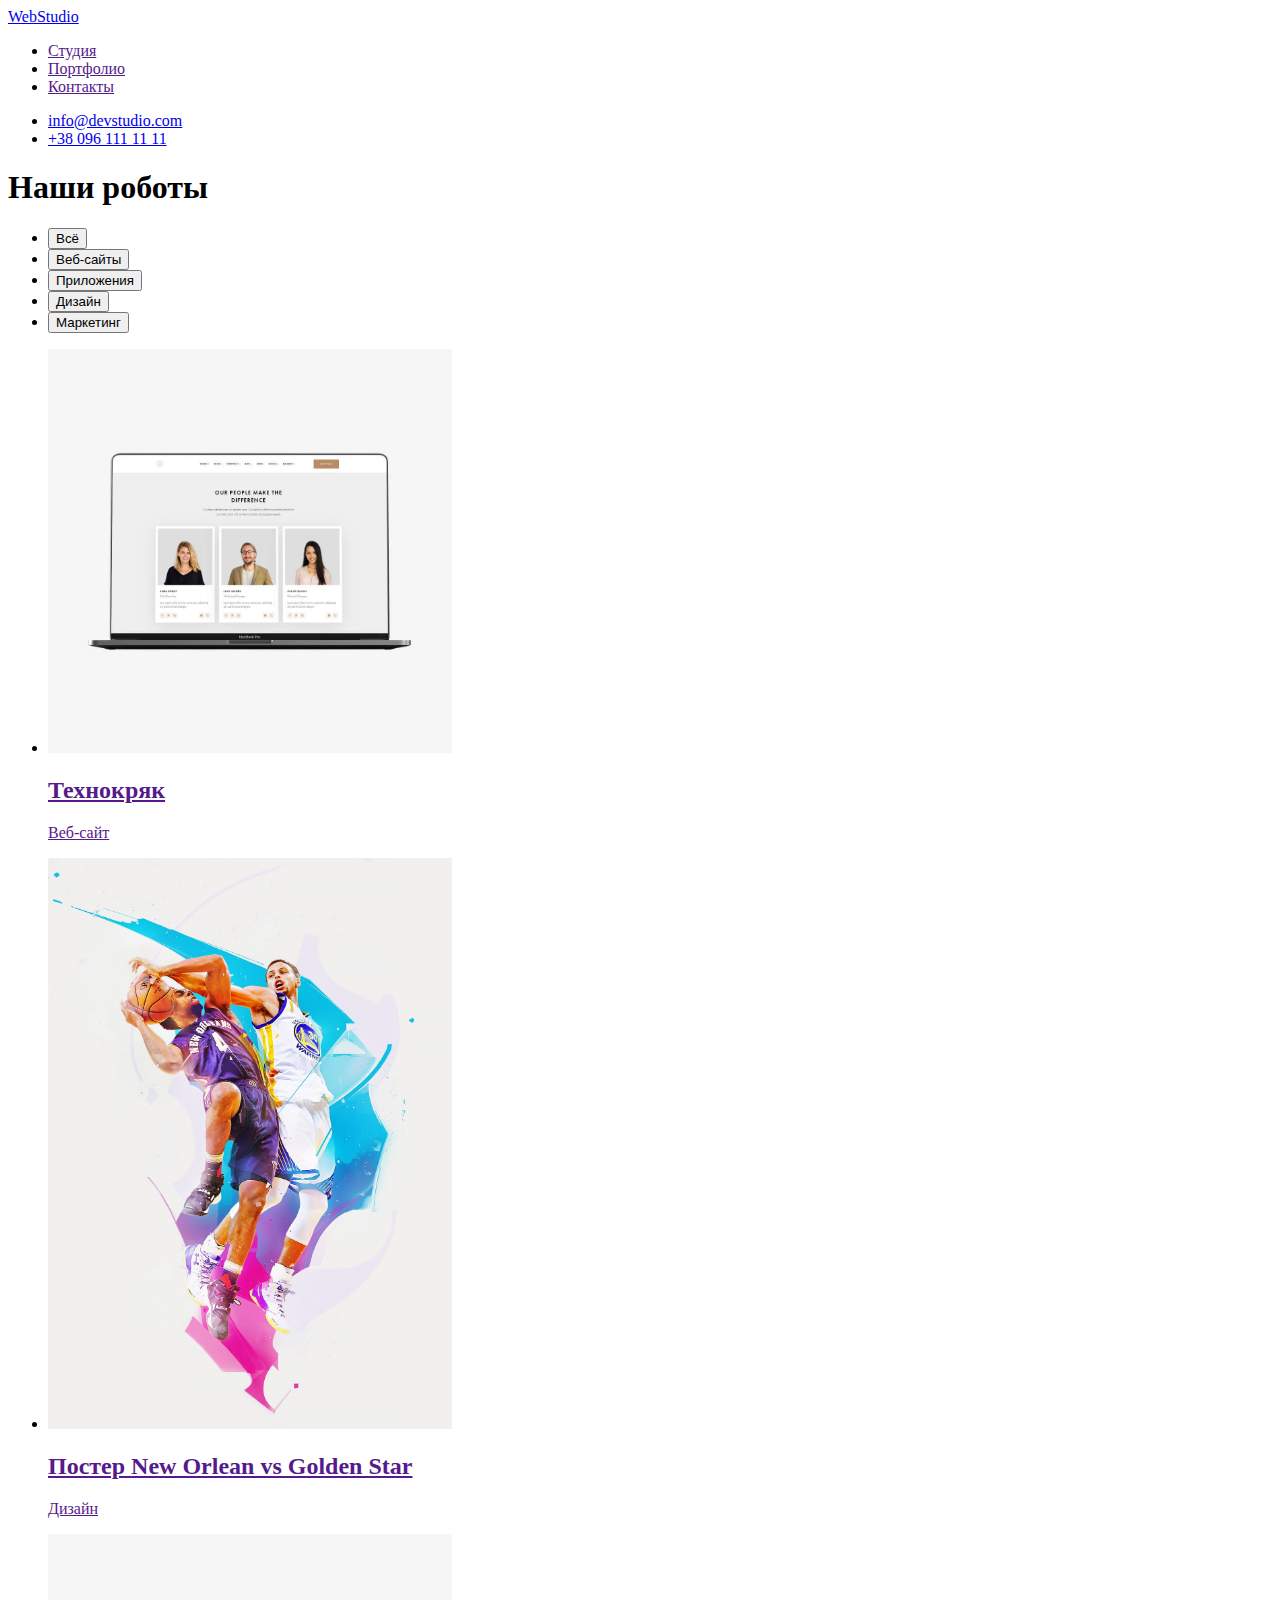
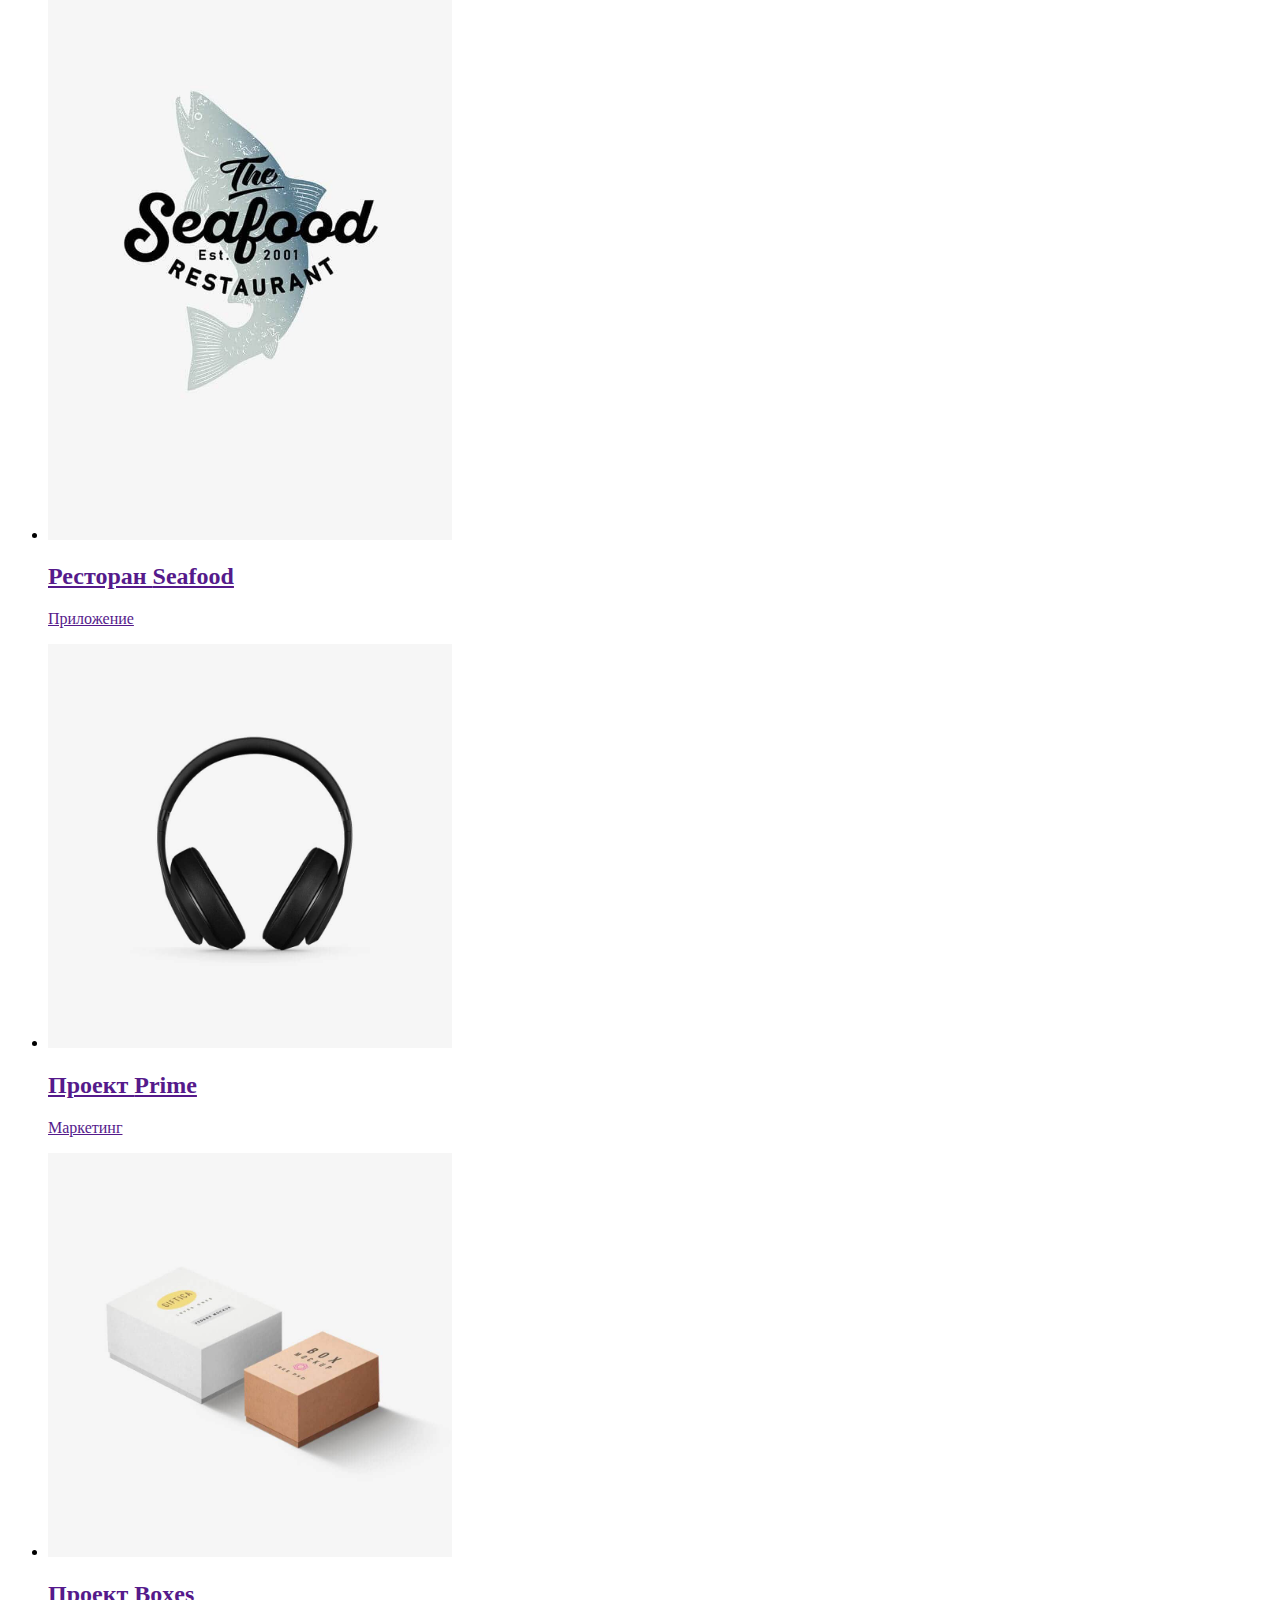
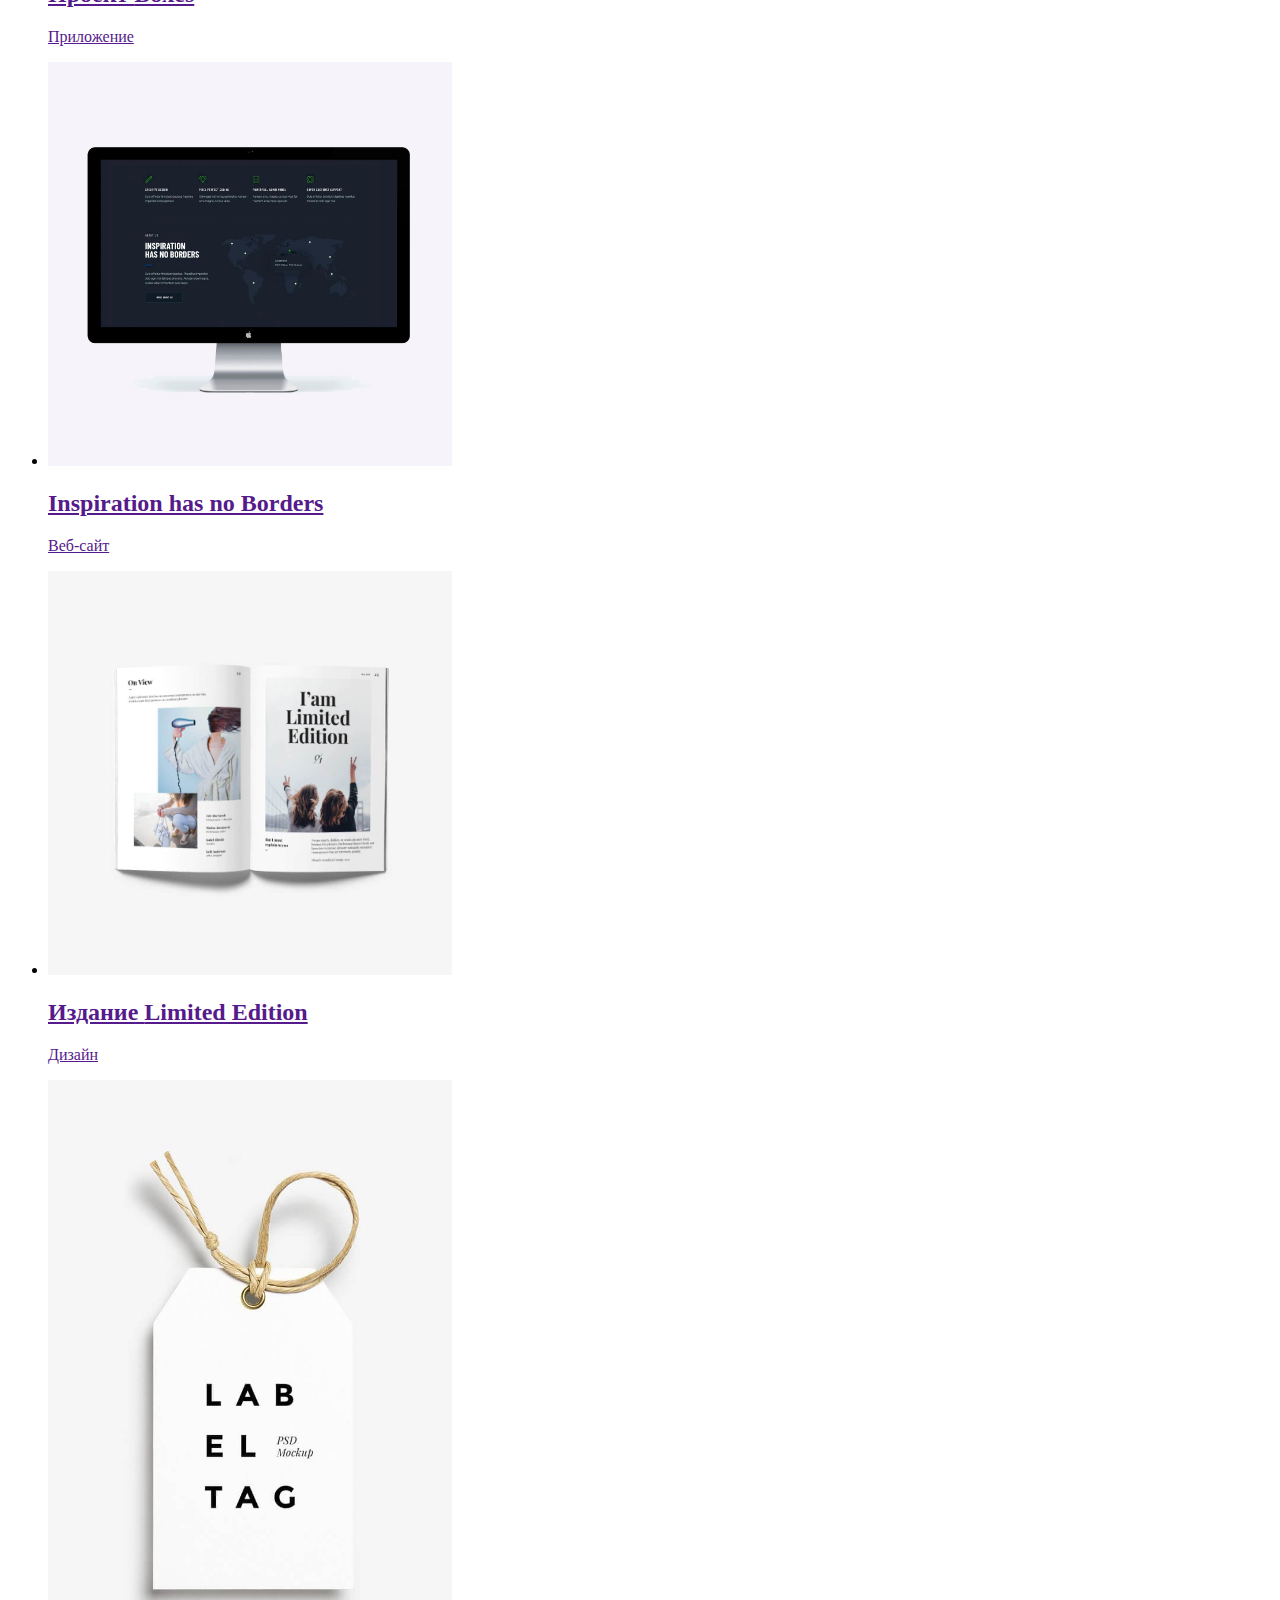
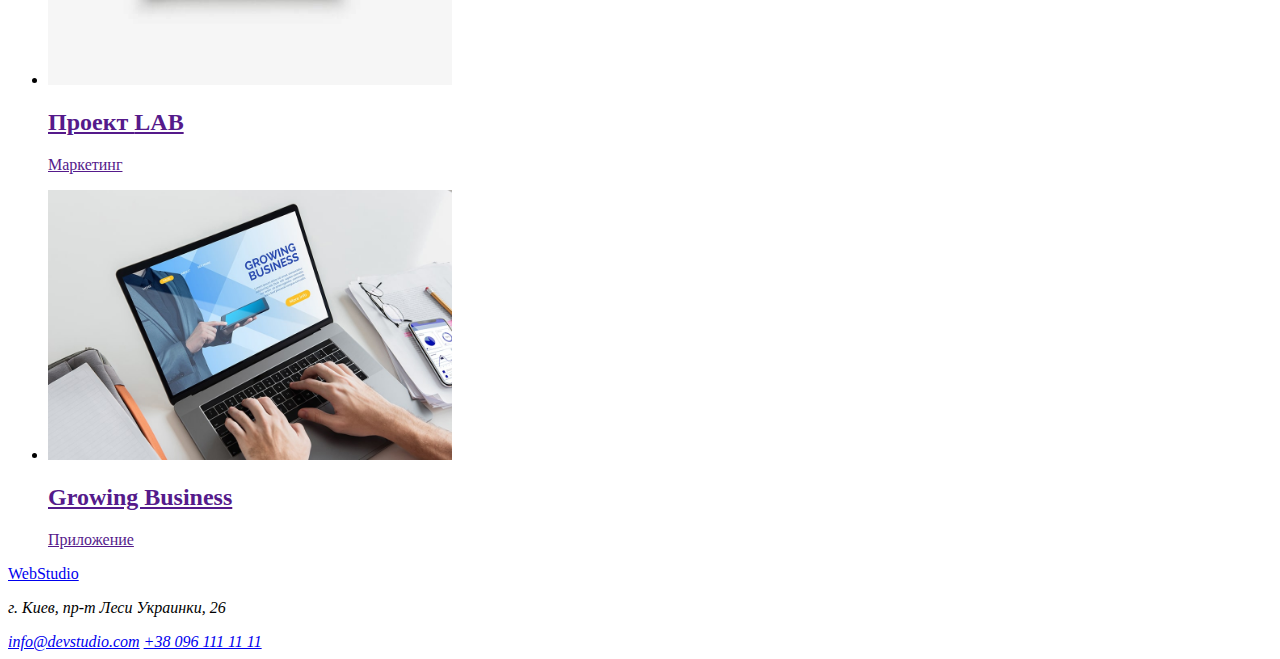
==== portfolio.html @ a5adbb24 "created portfolio.html" ====
<!DOCTYPE html>
<html lang="ru">
<head>
    <meta charset="UTF-8">
    <meta http-equiv="X-UA-Compatible" content="IE=edge">
    <meta name="viewport" content="width=device-width, initial-scale=1.0">
    <link rel="stylesheet" href="./styles.css">
    <title>Портфолио</title>
</head>
<body>
    <header>
        <nav>
            <a href="./index.html">WebStudio</a>
            <ul>
                <li><a href="">Студия</a></li>
                <li><a href="">Портфолио</a></li>
                <li><a href="">Контакты</a></li>
            </ul>
        </nav>

        <ul>
            <li><a href="mailto:info@devstudio.com">info@devstudio.com</a></li>
            <li><a href="tel:+380961111111">+38 096 111 11 11</a></li>
        </ul>

    </header>

   <main>
       <section>
           <h1>Наши роботы</h1>
           <nav><ul>
               <li><button type="button">Всё</button></li>
               <li><button type="button">Веб-сайты</button></li>
               <li><button type="button">Приложения</button></li>
               <li><button type="button">Дизайн</button></li>
               <li><button type="button">Маркетинг</button></li>
           </ul></nav>
           <ul>
               <li><a href=""><img src="./images/images-page-portfolio/img0.jpg" alt="Страница сайта Технокряк" width="404"> 
                <h2>Технокряк</h2>
                 <p>Веб-сайт</p>
                </a></li>
               <li><a href=""><img src="./images/images-page-portfolio/img1.jpg" alt="Баскетболисты играют" width="404"> 
                <h2>Постер <span lang="en">New Orlean vs Golden Star</span></h2>
                 <p>Дизайн</p>
                </a></li>
               <li><a href=""><img src="./images/images-page-portfolio/img2.jpg" alt="Лого ресторана Seafood" width="404"> 
                <h2>Ресторан <span lang="en">Seafood</span></h2>
                 <p>Приложение</p>
                </a></li>
               <li><a href=""><img src="./images/images-page-portfolio/img3.jpg" alt="Наушники" width="404"> 
                <h2>Проект <span lang="en">Prime</span></h2>
                 <p>Маркетинг</p>
                </a></li>
               <li><a href=""><img src="./images/images-page-portfolio/img4.jpg" alt="Коробки" width="404"> 
                <h2>Проект <span lang="en">Boxes</span></h2>
                 <p>Приложение</p>
                </a></li>
               <li><a href=""><img src="./images/images-page-portfolio/img5.jpg" alt=" Страница сайта Inspiration has no Borders" width="404"> 
                <h2 lang="en">Inspiration has no Borders</h2>
                 <p>Веб-сайт</p>
                </a></li>
               <li><a href=""><img src="./images/images-page-portfolio/img6.jpg" alt="Открытая книга" width="404"> 
                <h2>Издание <span lang="en">Limited Edition</span></h2>
                 <p>Дизайн</p>
                </a></li>
               <li><a href=""><img src="./images/images-page-portfolio/img7.jpg" alt="Логотип проекта" width="404"> 
                <h2>Проект <span lang="en">LAB</span></h2>
                 <p>Маркетинг</p>
                </a></li>
                <li><a href=""><img src="./images/images-page-portfolio/img8.jpg" alt="Приложение Growing Business на ноутбуке" width="404"> 
                <h2 lang="en">Growing Business</h2>
                 <p>Приложение</p>
                </a></li>
           </ul>
       </section>
   </main>

    <footer>
        <a href="./index.html">WebStudio</a>
            <address>
              <p>г. Киев, пр-т Леси Украинки, 26</p>
              <a href="mailto:info@devstudio.com">info@devstudio.com</a>
              <a href="tel:+380961111111">+38 096 111 11 11</a>
            </address>
    </footer>

</body>
</html>
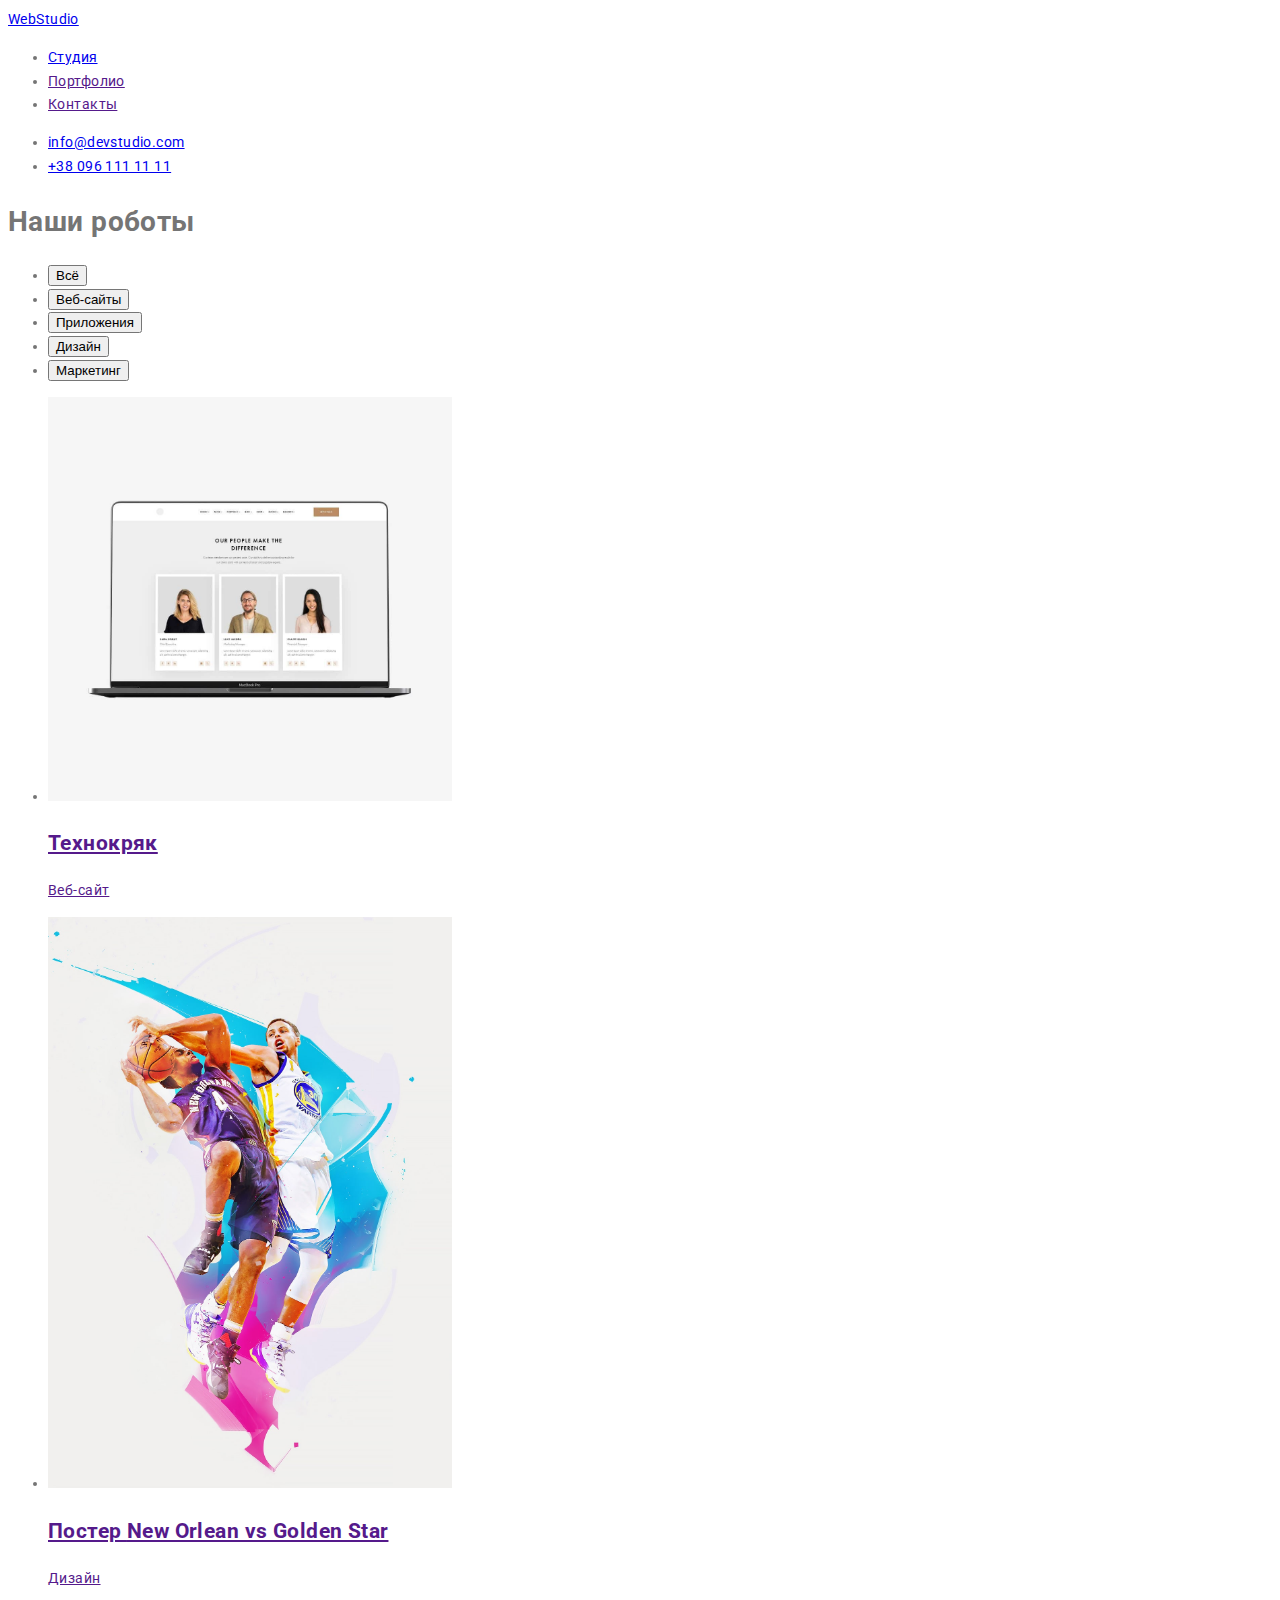
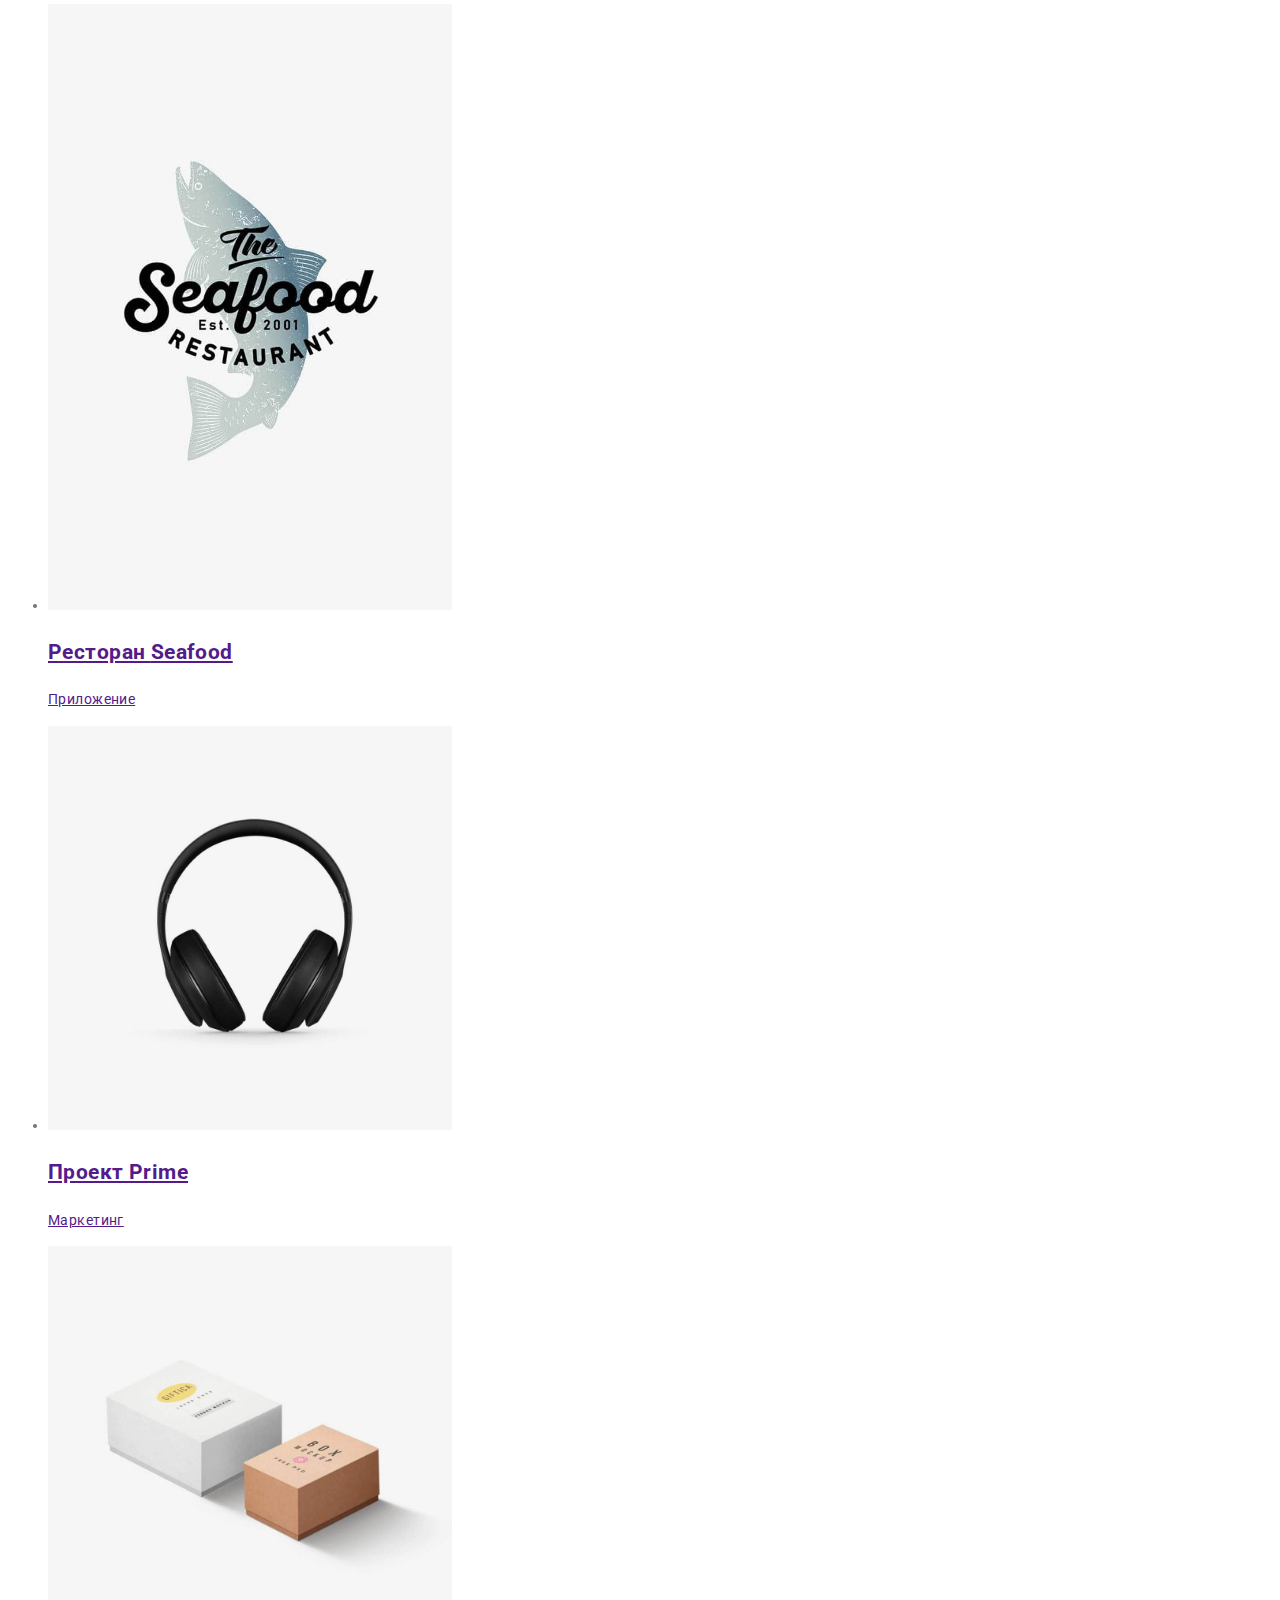
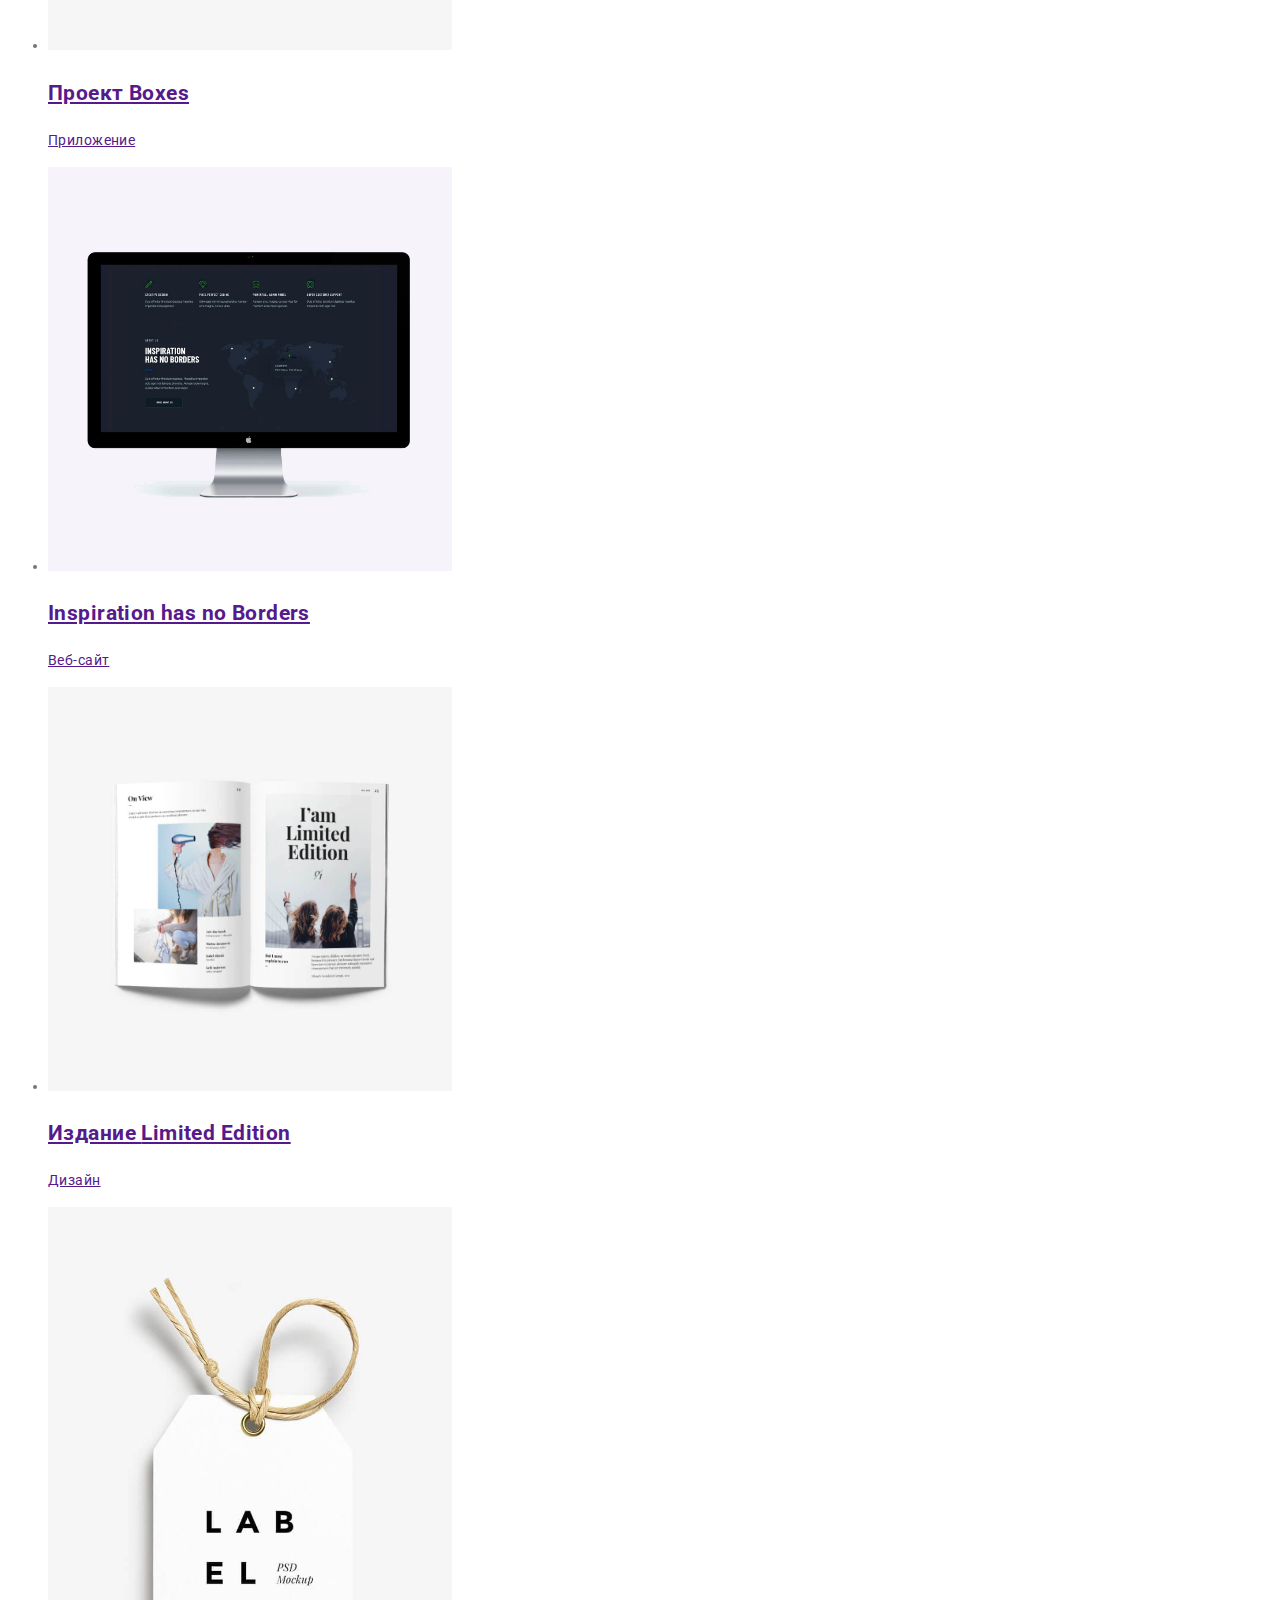
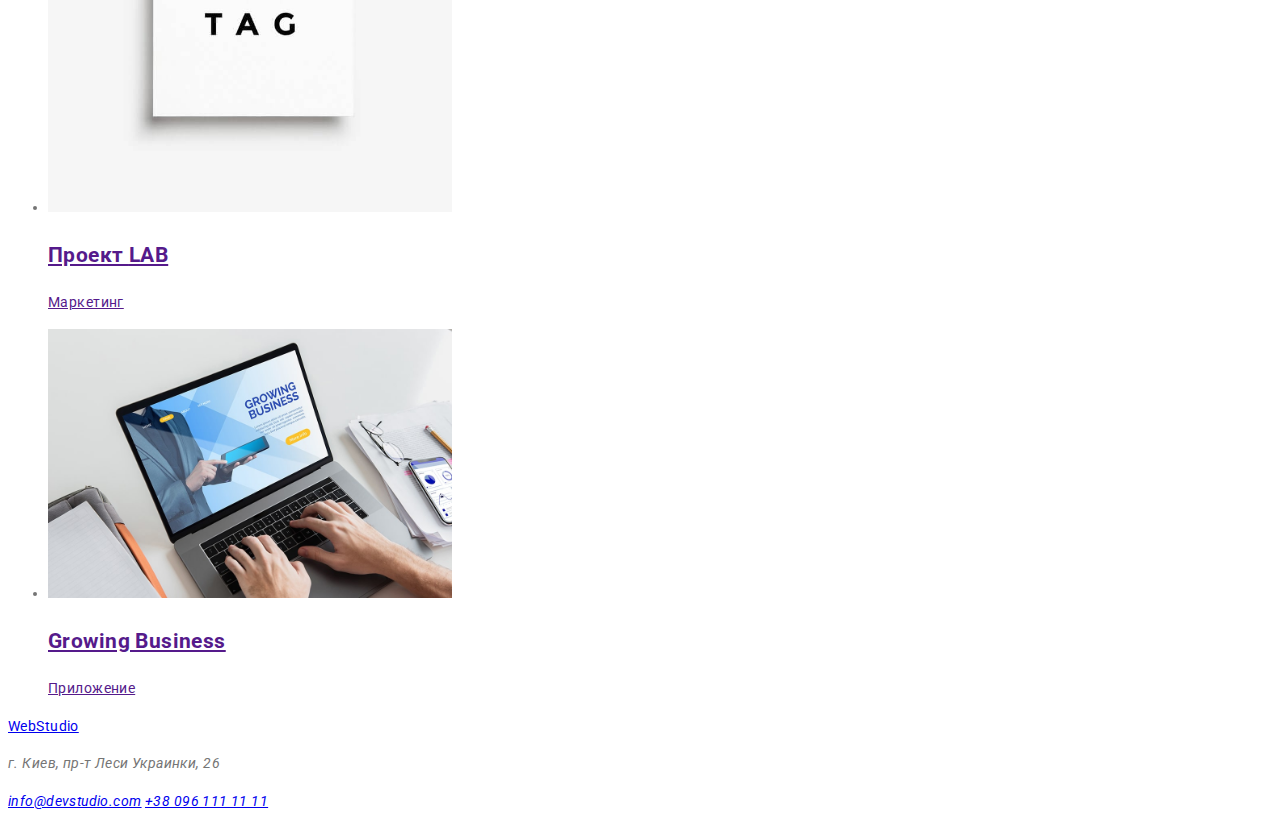
==== commit 6c098771: "Стилізував index.html" ====
--- a/portfolio.html
+++ b/portfolio.html
@@ -4,15 +4,16 @@
     <meta charset="UTF-8">
     <meta http-equiv="X-UA-Compatible" content="IE=edge">
     <meta name="viewport" content="width=device-width, initial-scale=1.0">
-    <link rel="stylesheet" href="./styles.css">
     <title>Портфолио</title>
+    <link rel="stylesheet" href="./css/styles.css">
+    <link href="https://fonts.googleapis.com/css2?family=Raleway:wght@700&family=Roboto:wght@400;500;700;900&display=swap" rel="stylesheet">
 </head>
 <body>
     <header>
         <nav>
             <a href="./index.html">WebStudio</a>
             <ul>
-                <li><a href="">Студия</a></li>
+                <li><a href="./index.html">Студия</a></li>
                 <li><a href="">Портфолио</a></li>
                 <li><a href="">Контакты</a></li>
             </ul>
--- a/css/styles.css
+++ b/css/styles.css
@@ -0,0 +1,200 @@
+/* COLORS */
+
+:root {
+  --primary-main-color: #212121;
+  --secondary-main-color: #ffffff;
+  --accent-color: #2196f3;
+  --text-color: #757575;
+  --extra-text-color: rgba(255, 255, 255, 0.6);
+  --secondary-background-color: #f5f4fa;
+  --extra-background-color: #2f303a;
+}
+
+/* BODY */
+
+body {
+  font-family: "Roboto", sans-serif;
+  font-style: normal;
+  font-weight: 400;
+  font-size: 14px;
+  line-height: 1.7;
+  letter-spacing: 0.03em;
+
+  color: var(--text-color);
+  background-color: var(--secondary-main-color);
+}
+
+.link {
+  text-decoration: none;
+}
+.list {
+  list-style-type: none;
+}
+.buttons {
+  font-family: inherit;
+  cursor: pointer;
+}
+
+/* HEADER */
+
+.header {
+  font-weight: 500;
+  line-height: 1.14;
+  letter-spacing: 0.02em;
+}
+
+/* LOGO */
+
+.logo {
+  font-family: "Raleway";
+  font-style: normal;
+  font-weight: 700;
+  font-size: 26px;
+  line-height: 1.19;
+  letter-spacing: 0.03em;
+
+  color: #2196f3;
+}
+
+.header .logo-part {
+  color: #000000;
+}
+
+/* НАВИГАЦИЯ */
+
+.nav-list .link {
+  color: var(--primary-main-color);
+}
+
+.contacts {
+  color: var(--text-color);
+}
+
+.nav-list .link:hover,
+.nav-list .link:focus,
+.contacts:hover,
+.contacts:focus {
+  color: var(--accent-color);
+}
+
+.header .current-page {
+    color: #6bafe7;
+}
+/* ГЕРОЙ */
+
+.hero {
+  background-color: var(--extra-background-color);
+}
+
+.hero-header {
+  font-weight: 900;
+  font-size: 44px;
+  line-height: 1.36;
+  text-align: center;
+  letter-spacing: 0.06em;
+  text-transform: uppercase;
+
+  color: var(--secondary-main-color);
+}
+
+.hero-button {
+  font-weight: 700;
+  font-size: 16px;
+  line-height: 1.88;
+  align-items: center;
+  text-align: center;
+  letter-spacing: 0.06em;
+
+  background-color: var(--accent-color);
+  color: var(--secondary-main-color);
+}
+
+.hero-button:hover,
+.hero-button:focus {
+  background-color: var(--secondary-main-color);
+  color: var(--accent-color);
+}
+
+/* ПРЕИМУЩЕСТВА */
+
+.hidden-title {
+  width: 1px;
+  height: 1px;
+  overflow: hidden;
+  opacity: 0;
+  margin: -1px;
+}
+
+.advantages-header {
+  font-weight: 700;
+  font-size: 14px;
+  line-height: 1.14;
+  text-transform: uppercase;
+
+  color: var(--primary-main-color);
+}
+
+/* ЧЕМ МЫ ЗАНИМАЕМСЯ */
+
+.specialisation-header {
+font-weight: 700;
+font-size: 36px;
+line-height: 1.16;
+text-align: center;
+
+color: var(--primary-main-color)
+}
+
+/* НАША КОМАНДА */
+
+.team {background-color: var(--secondary-background-color);}
+
+.team-header {
+  font-weight: 700;
+  font-size: 14px;
+  line-height: 1.14;
+  text-transform: uppercase;
+
+  color: var(--primary-main-color);
+}
+
+.team-member {
+font-weight: 500;
+font-size: 16px;
+line-height: 1.19;
+text-align: center;
+
+color: var(--primary-main-color)
+}
+
+.member-position {
+font-size: 16px;
+line-height: 1.19;
+text-align: center;
+}
+
+/* FOOTER */
+.footer {background-color: var(--extra-background-color);}
+
+.footer .logo-part {
+color: var(--secondary-main-color)
+}
+
+.footer .place {
+    font-style: normal;
+    color: var(--secondary-main-color)   
+}
+
+.footer .place:hover, 
+.footer .place:focus {
+    color: var(--accent-color)
+}
+
+.footer .contacts {
+    color: var(--extra-text-color)
+}
+
+.contacts:hover,
+.contacts:focus {
+  color: var(--accent-color);
+}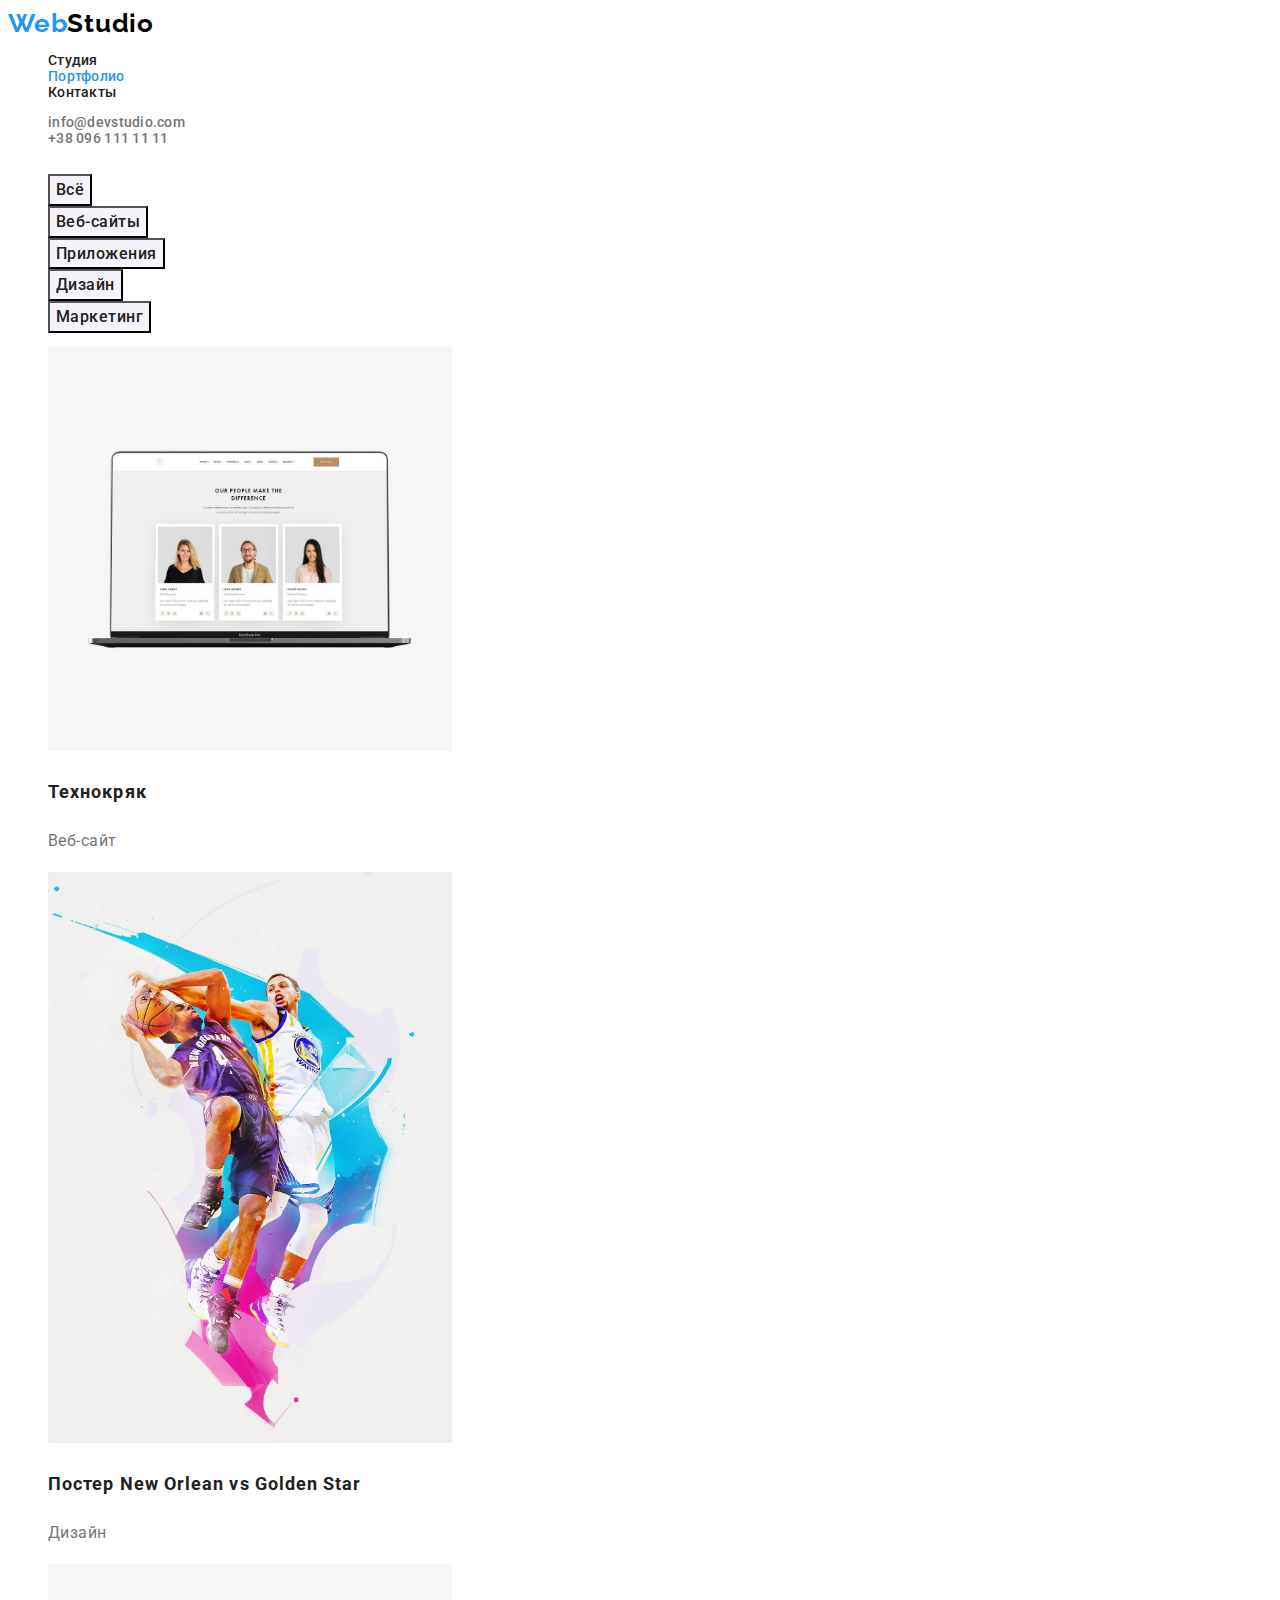
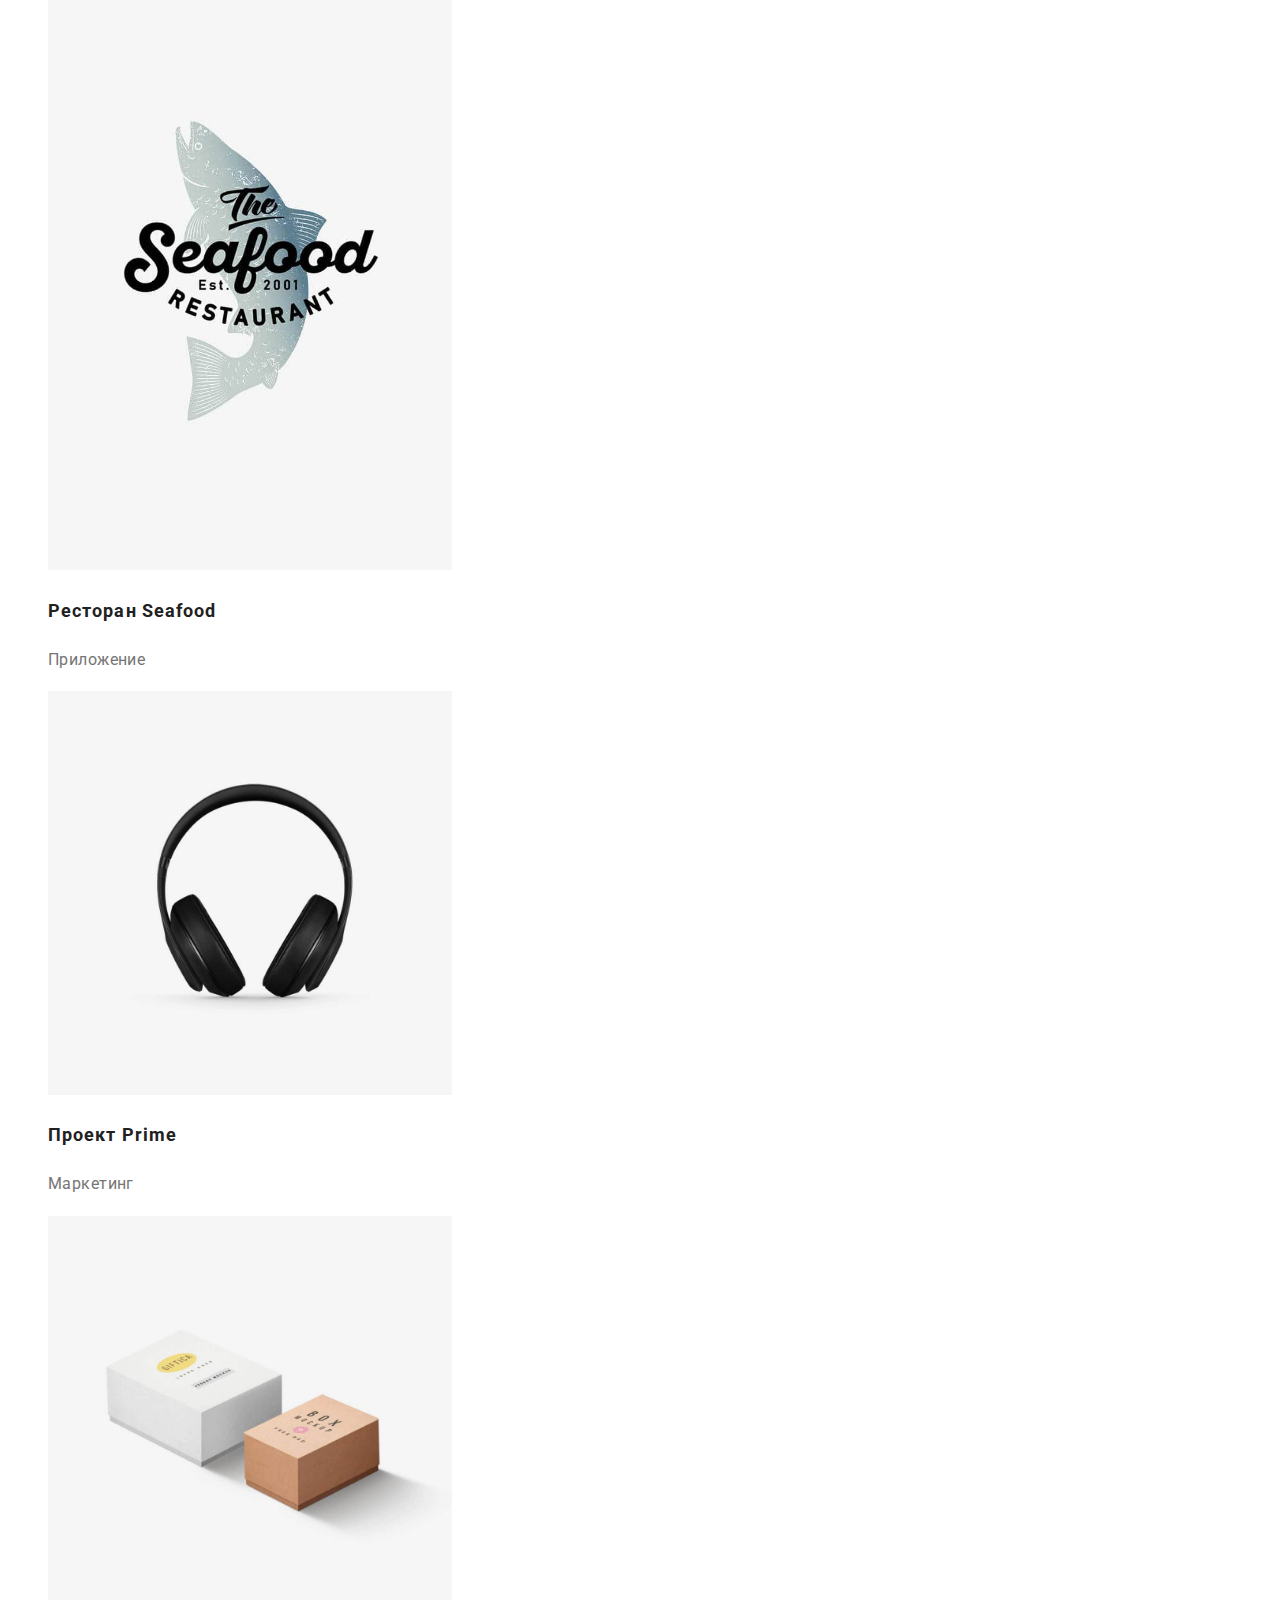
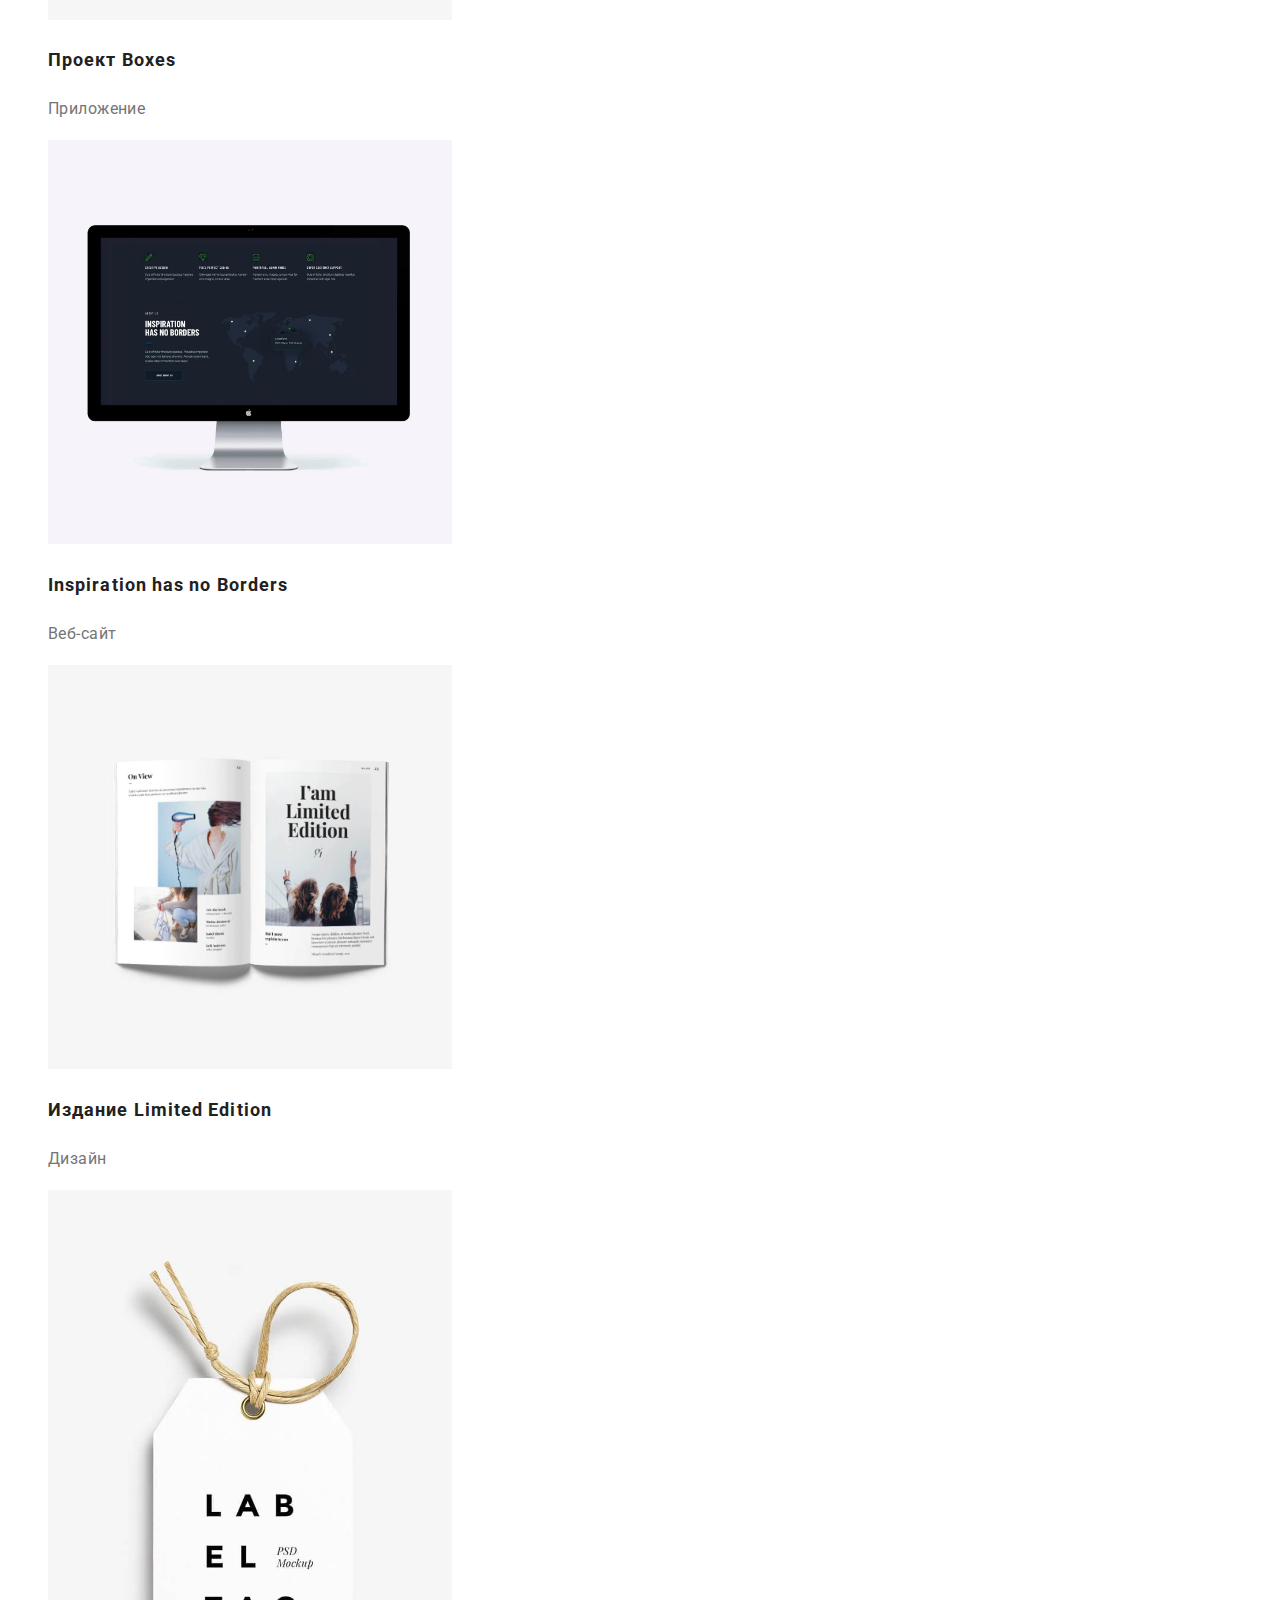
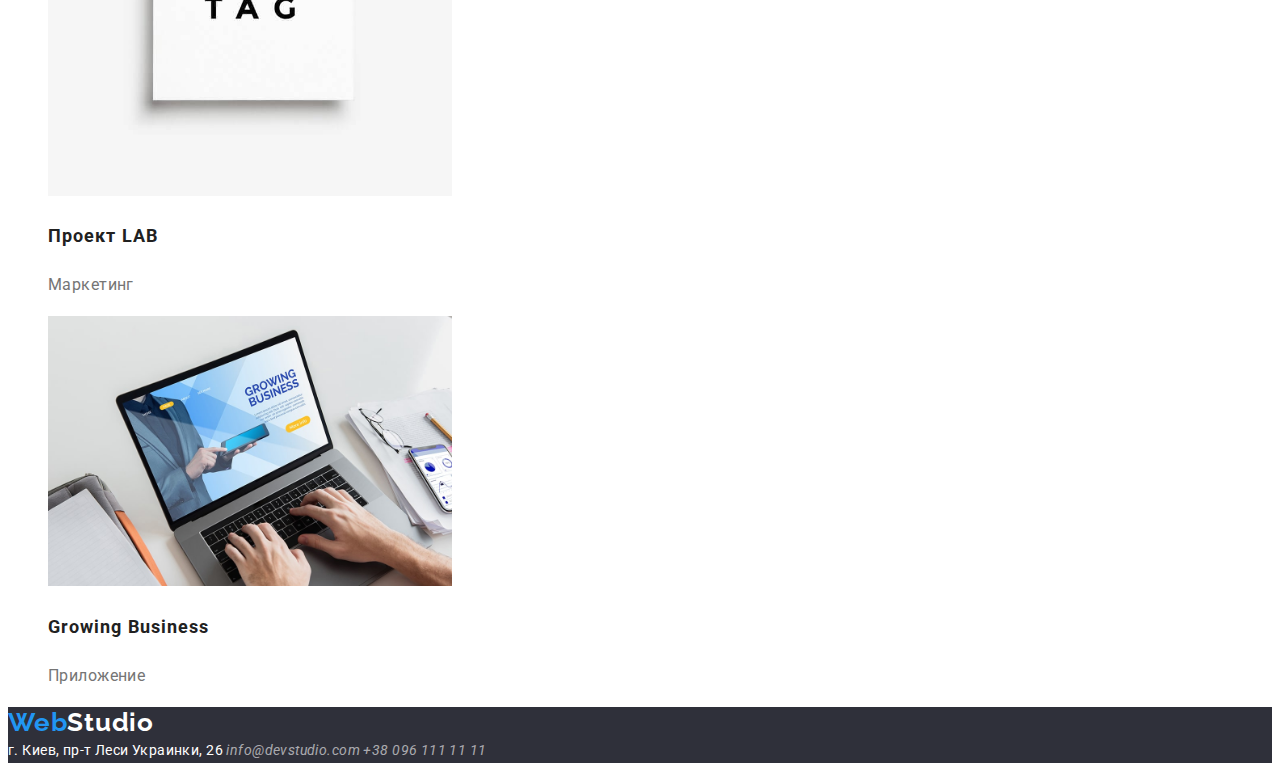
==== commit 9e8b315d: "add portfolio styles" ====
--- a/portfolio.html
+++ b/portfolio.html
@@ -9,82 +9,82 @@
     <link href="https://fonts.googleapis.com/css2?family=Raleway:wght@700&family=Roboto:wght@400;500;700;900&display=swap" rel="stylesheet">
 </head>
 <body>
-    <header>
+
+        <header class="header">
         <nav>
-            <a href="./index.html">WebStudio</a>
-            <ul>
-                <li><a href="./index.html">Студия</a></li>
-                <li><a href="">Портфолио</a></li>
-                <li><a href="">Контакты</a></li>
+            <a href="./index.html" class="logo link">Web<span class="logo-part">Studio</span></a>
+            <ul class="list nav-list">
+                <li><a href="./index.html" class="link">Студия</a></li>
+                <li><a href="./portfolio.html" class="link current-page">Портфолио</a></li>
+                <li><a href="" class="link">Контакты</a></li>
             </ul>
         </nav>
-
-        <ul>
-            <li><a href="mailto:info@devstudio.com">info@devstudio.com</a></li>
-            <li><a href="tel:+380961111111">+38 096 111 11 11</a></li>
+        <ul class="list">
+            <li><a href="mailto:info@devstudio.com" class="contacts link">info@devstudio.com</a></li>
+            <li><a href="tel:+380961111111" class="contacts link">+38 096 111 11 11</a></li>
         </ul>
 
     </header>
 
    <main>
        <section>
-           <h1>Наши роботы</h1>
-           <nav><ul>
-               <li><button type="button">Всё</button></li>
-               <li><button type="button">Веб-сайты</button></li>
-               <li><button type="button">Приложения</button></li>
-               <li><button type="button">Дизайн</button></li>
-               <li><button type="button">Маркетинг</button></li>
+           <h1 class="hidden-title">Наши роботы</h1>
+           <nav><ul class="list">
+               <li><button type="button" class="filter-buttons buttons">Всё</button></li>
+               <li><button type="button" class="filter-buttons buttons">Веб-сайты</button></li>
+               <li><button type="button" class="filter-buttons buttons">Приложения</button></li>
+               <li><button type="button" class="filter-buttons buttons">Дизайн</button></li>
+               <li><button type="button" class="filter-buttons buttons">Маркетинг</button></li>
            </ul></nav>
-           <ul>
-               <li><a href=""><img src="./images/images-page-portfolio/img0.jpg" alt="Страница сайта Технокряк" width="404"> 
-                <h2>Технокряк</h2>
-                 <p>Веб-сайт</p>
+           <ul class="list">
+               <li><a href="" class="link"><img src="./images/images-page-portfolio/img0.jpg" alt="Страница сайта Технокряк" width="404"> 
+                <h2 class="card-name">Технокряк</h2>
+                 <p class="card-type">Веб-сайт</p>
                 </a></li>
-               <li><a href=""><img src="./images/images-page-portfolio/img1.jpg" alt="Баскетболисты играют" width="404"> 
-                <h2>Постер <span lang="en">New Orlean vs Golden Star</span></h2>
-                 <p>Дизайн</p>
+               <li><a href="" class="link"><img src="./images/images-page-portfolio/img1.jpg" alt="Баскетболисты играют" width="404"> 
+                <h2 class="card-name">Постер <span lang="en">New Orlean vs Golden Star</span></h2>
+                 <p class="card-type">Дизайн</p>
                 </a></li>
-               <li><a href=""><img src="./images/images-page-portfolio/img2.jpg" alt="Лого ресторана Seafood" width="404"> 
-                <h2>Ресторан <span lang="en">Seafood</span></h2>
-                 <p>Приложение</p>
+               <li><a href="" class="link"><img src="./images/images-page-portfolio/img2.jpg" alt="Лого ресторана Seafood" width="404"> 
+                <h2 class="card-name">Ресторан <span lang="en">Seafood</span></h2>
+                 <p class="card-type">Приложение</p>
                 </a></li>
-               <li><a href=""><img src="./images/images-page-portfolio/img3.jpg" alt="Наушники" width="404"> 
-                <h2>Проект <span lang="en">Prime</span></h2>
-                 <p>Маркетинг</p>
+               <li><a href="" class="link"><img src="./images/images-page-portfolio/img3.jpg" alt="Наушники" width="404"> 
+                <h2 class="card-name">Проект <span lang="en">Prime</span></h2>
+                 <p class="card-type">Маркетинг</p>
                 </a></li>
-               <li><a href=""><img src="./images/images-page-portfolio/img4.jpg" alt="Коробки" width="404"> 
-                <h2>Проект <span lang="en">Boxes</span></h2>
-                 <p>Приложение</p>
+               <li><a href="" class="link"><img src="./images/images-page-portfolio/img4.jpg" alt="Коробки" width="404"> 
+                <h2 class="card-name">Проект <span lang="en">Boxes</span></h2>
+                 <p class="card-type">Приложение</p>
                 </a></li>
-               <li><a href=""><img src="./images/images-page-portfolio/img5.jpg" alt=" Страница сайта Inspiration has no Borders" width="404"> 
-                <h2 lang="en">Inspiration has no Borders</h2>
-                 <p>Веб-сайт</p>
+               <li><a href="" class="link"><img src="./images/images-page-portfolio/img5.jpg" alt=" Страница сайта Inspiration has no Borders" width="404"> 
+                <h2 lang="en" class="card-name">Inspiration has no Borders</h2>
+                 <p class="card-type">Веб-сайт</p>
                 </a></li>
-               <li><a href=""><img src="./images/images-page-portfolio/img6.jpg" alt="Открытая книга" width="404"> 
-                <h2>Издание <span lang="en">Limited Edition</span></h2>
-                 <p>Дизайн</p>
+               <li><a href="" class="link"><img src="./images/images-page-portfolio/img6.jpg" alt="Открытая книга" width="404"> 
+                <h2 class="card-name">Издание <span lang="en">Limited Edition</span></h2>
+                 <p class="card-type">Дизайн</p>
                 </a></li>
-               <li><a href=""><img src="./images/images-page-portfolio/img7.jpg" alt="Логотип проекта" width="404"> 
-                <h2>Проект <span lang="en">LAB</span></h2>
-                 <p>Маркетинг</p>
+               <li><a href="" class="link"><img src="./images/images-page-portfolio/img7.jpg" alt="Логотип проекта" width="404"> 
+                <h2 class="card-name">Проект <span lang="en">LAB</span></h2>
+                 <p class="card-type">Маркетинг</p>
                 </a></li>
-                <li><a href=""><img src="./images/images-page-portfolio/img8.jpg" alt="Приложение Growing Business на ноутбуке" width="404"> 
-                <h2 lang="en">Growing Business</h2>
-                 <p>Приложение</p>
+                <li><a href="" class="link"><img src="./images/images-page-portfolio/img8.jpg" alt="Приложение Growing Business на ноутбуке" width="404"> 
+                <h2 lang="en" class="card-name">Growing Business</h2>
+                 <p class="card-type">Приложение</p>
                 </a></li>
            </ul>
        </section>
    </main>
 
-    <footer>
-        <a href="./index.html">WebStudio</a>
+     <footer class="footer">
+        <a href="./index.html" class="logo link">Web<span class="logo-part">Studio</span></a>
             <address>
-              <p>г. Киев, пр-т Леси Украинки, 26</p>
-              <a href="mailto:info@devstudio.com">info@devstudio.com</a>
-              <a href="tel:+380961111111">+38 096 111 11 11</a>
+              <a href="https://www.google.com/maps/place/%D0%B1%D1%83%D0%BB.+%D0%9B%D0%B5%D1%81%D0%B8+%D0%A3%D0%BA%D1%80%D0%B0%D0%B8%D0%BD%D0%BA%D0%B8,+26,+%D0%9A%D0%B8%D0%B5%D0%B2,+02000/@50.4265807,30.5383858,17z/data=!3m1!4b1!4m5!3m4!1s0x40d4cf0e033ecbe9:0x57a4dffefec77da0!8m2!3d50.4265807!4d30.5383858?shorturl=1" class="link place">г. Киев, пр-т Леси Украинки, 26</a>
+              <a href="mailto:info@devstudio.com" class="contacts link">info@devstudio.com</a>
+              <a href="tel:+380961111111" class="contacts link">+38 096 111 11 11</a>
             </address>
-    </footer>
+    </footer>   
 
 </body>
 </html>--- a/css/styles.css
+++ b/css/styles.css
@@ -43,7 +43,7 @@
   letter-spacing: 0.02em;
 }
 
-/* LOGO */
+/* ЛОГОТИП */
 
 .logo {
   font-family: "Raleway";
@@ -78,7 +78,7 @@
 }
 
 .header .current-page {
-    color: #6bafe7;
+    color: var(--accent-color);
 }
 /* ГЕРОЙ */
 
@@ -197,4 +197,42 @@
 .contacts:hover,
 .contacts:focus {
   color: var(--accent-color);
+}
+
+/* ПОРТФОЛИО */
+
+/* КНОПКИ ФИЛЬТРА */
+
+.filter-buttons {
+
+font-weight: 500;
+font-size: 16px;
+line-height: 1.62;
+text-align: center;
+letter-spacing: 0.03em;
+
+color: var(--primary-main-color);
+background-color: var(--secondary-background-color);
+}
+
+.filter-buttons:hover, .filter-buttons:focus {
+    color: var(--secondary-main-color);
+    background-color: var(--accent-color);
+}
+
+/* КАРТОЧКИ */
+
+.card-name {
+font-weight: 700;
+font-size: 18px;
+line-height: 2;
+letter-spacing: 0.06em;
+
+color: var(--primary-main-color);
+}
+
+.card-type {
+font-size: 16px;
+line-height: 1.88;
+color: var(--text-color)
 }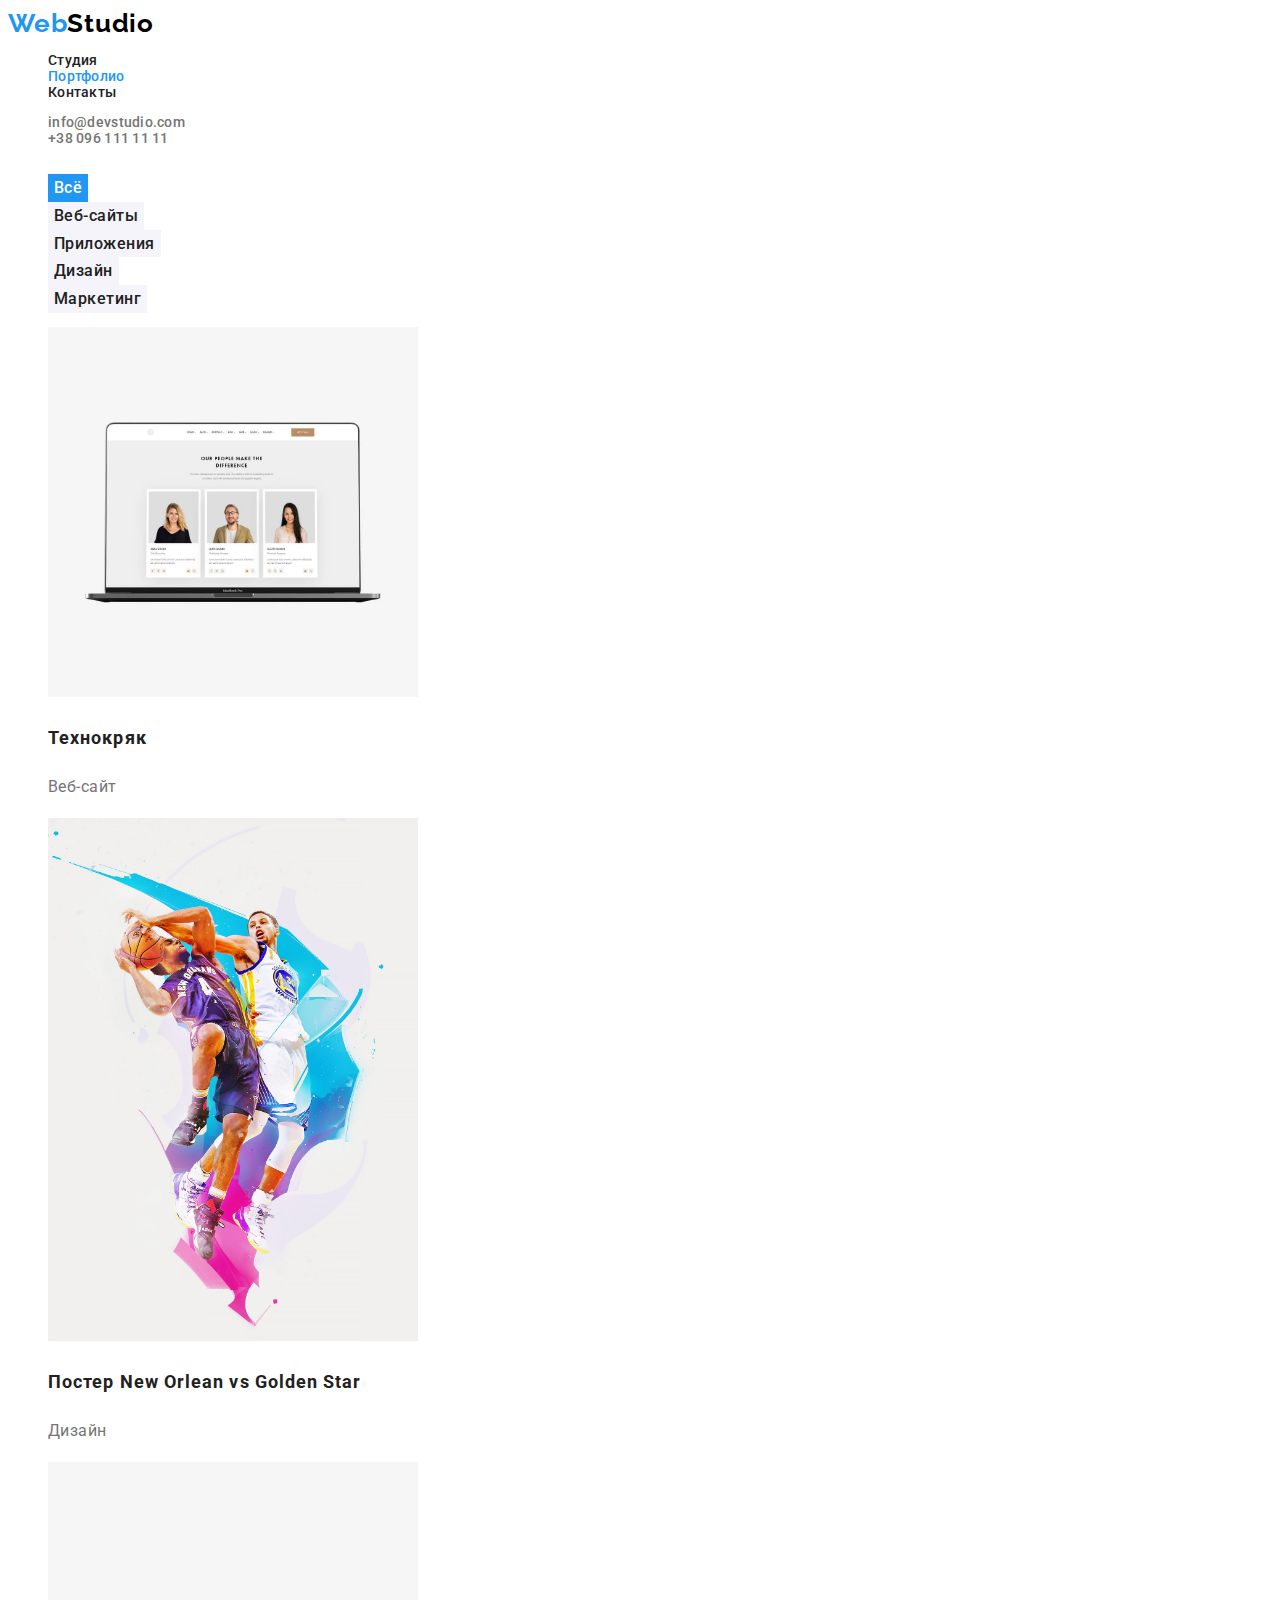
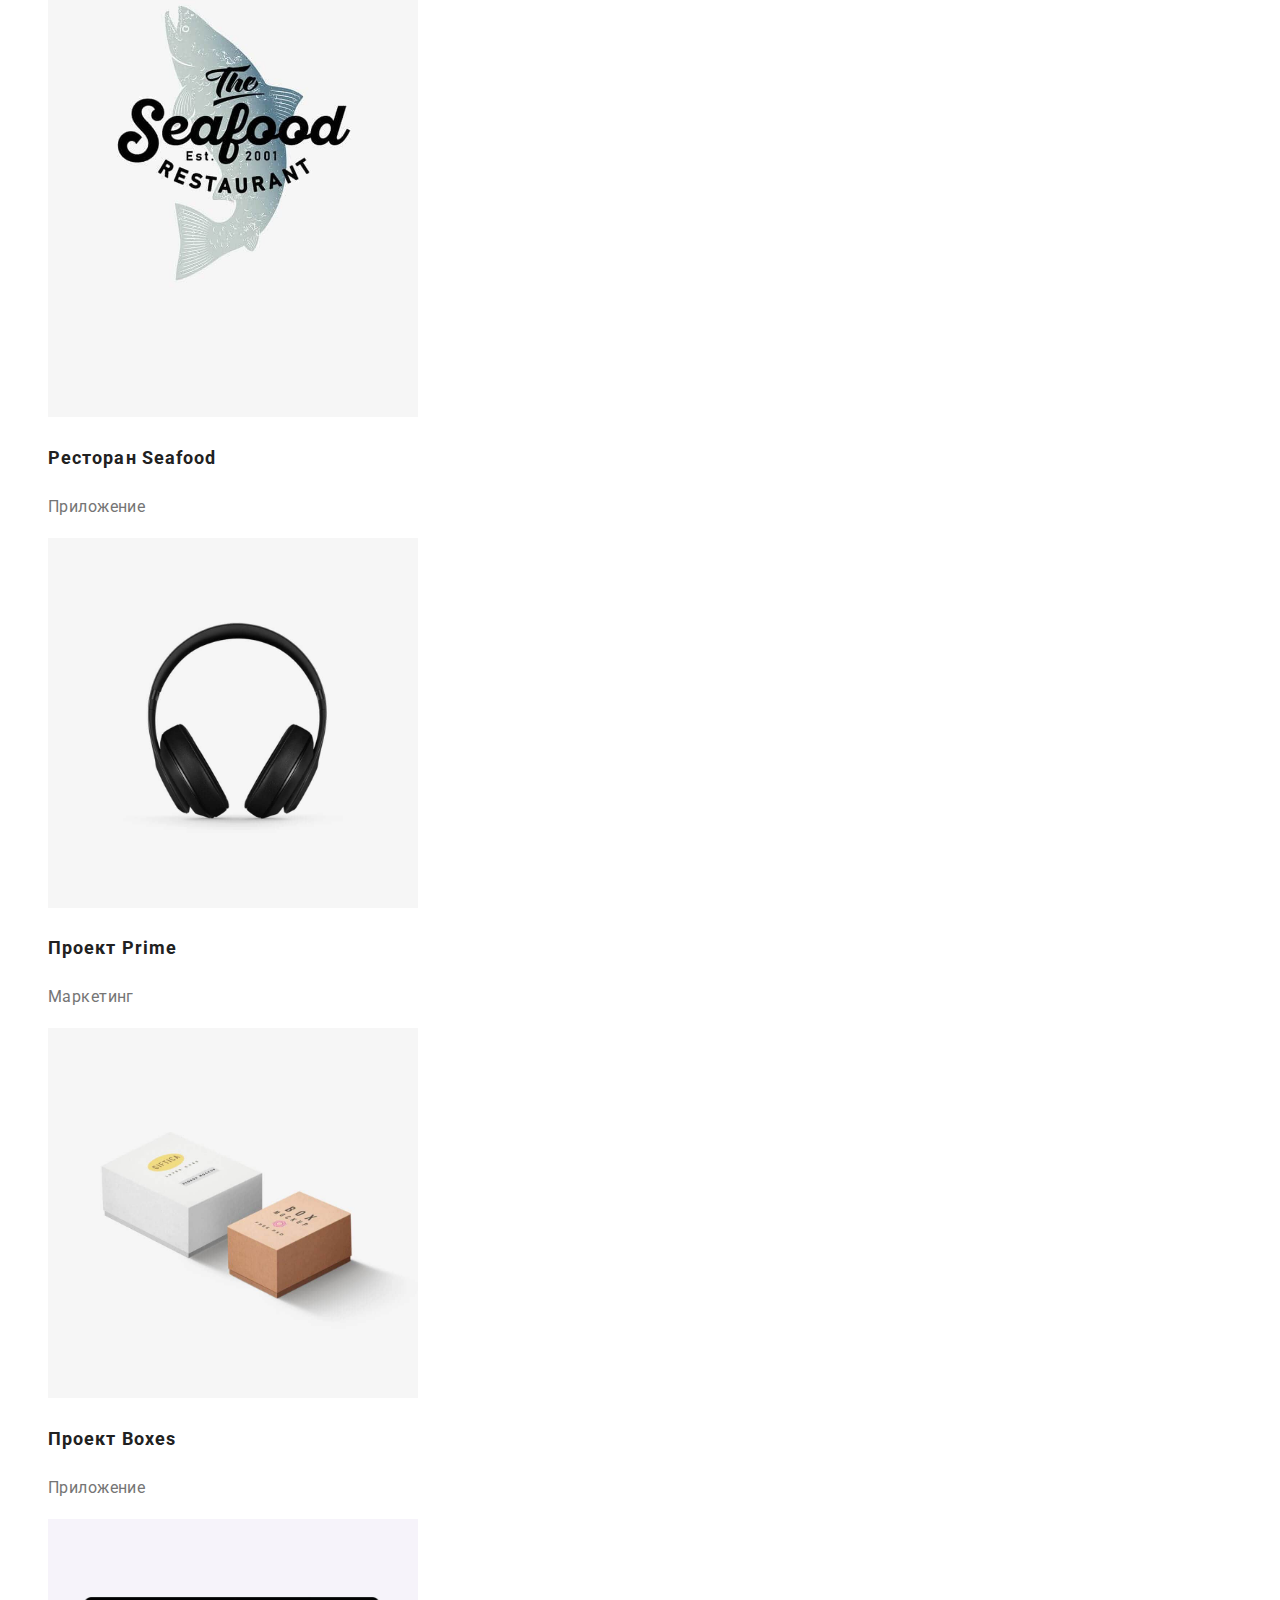
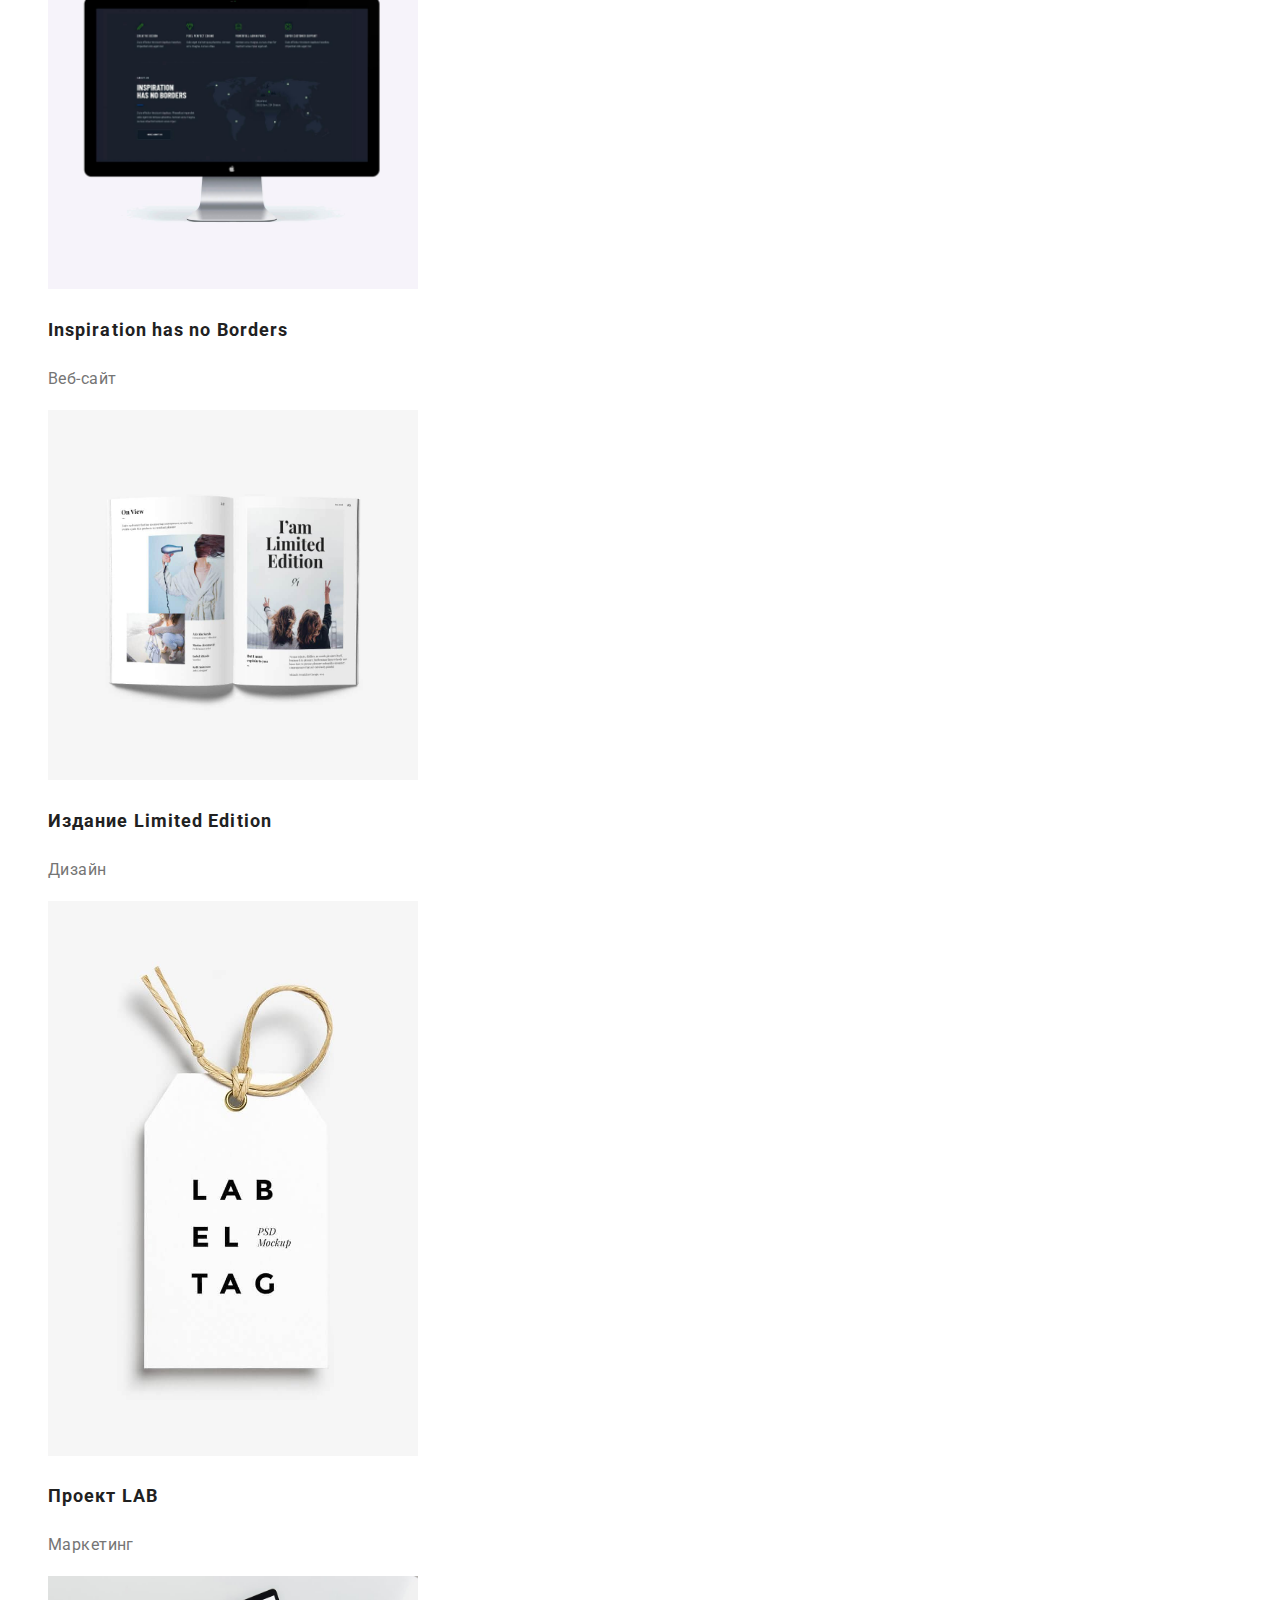
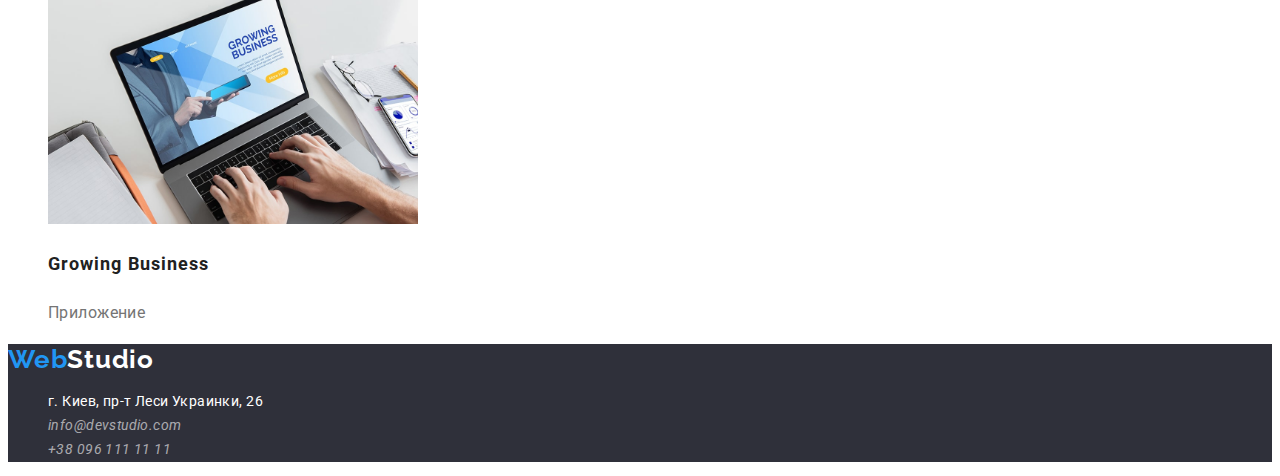
==== commit e222aa54: "fixed bags" ====
--- a/portfolio.html
+++ b/portfolio.html
@@ -30,61 +30,61 @@
        <section>
            <h1 class="hidden-title">Наши роботы</h1>
            <nav><ul class="list">
-               <li><button type="button" class="filter-buttons buttons">Всё</button></li>
+               <li><button type="button" class="filter-buttons buttons current-button">Всё</button></li>
                <li><button type="button" class="filter-buttons buttons">Веб-сайты</button></li>
                <li><button type="button" class="filter-buttons buttons">Приложения</button></li>
                <li><button type="button" class="filter-buttons buttons">Дизайн</button></li>
                <li><button type="button" class="filter-buttons buttons">Маркетинг</button></li>
            </ul></nav>
            <ul class="list">
-               <li><a href="" class="link"><img src="./images/images-page-portfolio/img0.jpg" alt="Страница сайта Технокряк" width="404"> 
+               <li><a href="" class="link"><img src="./images/images-page-portfolio/img0.jpg" alt="Страница сайта Технокряк" width="370"> 
                 <h2 class="card-name">Технокряк</h2>
                  <p class="card-type">Веб-сайт</p>
                 </a></li>
-               <li><a href="" class="link"><img src="./images/images-page-portfolio/img1.jpg" alt="Баскетболисты играют" width="404"> 
+               <li><a href="" class="link"><img src="./images/images-page-portfolio/img1.jpg" alt="Баскетболисты играют" width="370"> 
                 <h2 class="card-name">Постер <span lang="en">New Orlean vs Golden Star</span></h2>
                  <p class="card-type">Дизайн</p>
                 </a></li>
-               <li><a href="" class="link"><img src="./images/images-page-portfolio/img2.jpg" alt="Лого ресторана Seafood" width="404"> 
+               <li><a href="" class="link"><img src="./images/images-page-portfolio/img2.jpg" alt="Лого ресторана Seafood" width="370"> 
                 <h2 class="card-name">Ресторан <span lang="en">Seafood</span></h2>
                  <p class="card-type">Приложение</p>
                 </a></li>
-               <li><a href="" class="link"><img src="./images/images-page-portfolio/img3.jpg" alt="Наушники" width="404"> 
+               <li><a href="" class="link"><img src="./images/images-page-portfolio/img3.jpg" alt="Наушники" width="370"> 
                 <h2 class="card-name">Проект <span lang="en">Prime</span></h2>
                  <p class="card-type">Маркетинг</p>
                 </a></li>
-               <li><a href="" class="link"><img src="./images/images-page-portfolio/img4.jpg" alt="Коробки" width="404"> 
+               <li><a href="" class="link"><img src="./images/images-page-portfolio/img4.jpg" alt="Коробки" width="370"> 
                 <h2 class="card-name">Проект <span lang="en">Boxes</span></h2>
                  <p class="card-type">Приложение</p>
                 </a></li>
-               <li><a href="" class="link"><img src="./images/images-page-portfolio/img5.jpg" alt=" Страница сайта Inspiration has no Borders" width="404"> 
+               <li><a href="" class="link"><img src="./images/images-page-portfolio/img5.jpg" alt=" Страница сайта Inspiration has no Borders" width="370"> 
                 <h2 lang="en" class="card-name">Inspiration has no Borders</h2>
                  <p class="card-type">Веб-сайт</p>
                 </a></li>
-               <li><a href="" class="link"><img src="./images/images-page-portfolio/img6.jpg" alt="Открытая книга" width="404"> 
+               <li><a href="" class="link"><img src="./images/images-page-portfolio/img6.jpg" alt="Открытая книга" width="370"> 
                 <h2 class="card-name">Издание <span lang="en">Limited Edition</span></h2>
                  <p class="card-type">Дизайн</p>
                 </a></li>
-               <li><a href="" class="link"><img src="./images/images-page-portfolio/img7.jpg" alt="Логотип проекта" width="404"> 
+               <li><a href="" class="link"><img src="./images/images-page-portfolio/img7.jpg" alt="Логотип проекта" width="370"> 
                 <h2 class="card-name">Проект <span lang="en">LAB</span></h2>
                  <p class="card-type">Маркетинг</p>
                 </a></li>
-                <li><a href="" class="link"><img src="./images/images-page-portfolio/img8.jpg" alt="Приложение Growing Business на ноутбуке" width="404"> 
+                <li><a href="" class="link"><img src="./images/images-page-portfolio/img8.jpg" alt="Приложение Growing Business на ноутбуке" width="370"> 
                 <h2 lang="en" class="card-name">Growing Business</h2>
                  <p class="card-type">Приложение</p>
                 </a></li>
            </ul>
        </section>
    </main>
-
      <footer class="footer">
         <a href="./index.html" class="logo link">Web<span class="logo-part">Studio</span></a>
             <address>
-              <a href="https://www.google.com/maps/place/%D0%B1%D1%83%D0%BB.+%D0%9B%D0%B5%D1%81%D0%B8+%D0%A3%D0%BA%D1%80%D0%B0%D0%B8%D0%BD%D0%BA%D0%B8,+26,+%D0%9A%D0%B8%D0%B5%D0%B2,+02000/@50.4265807,30.5383858,17z/data=!3m1!4b1!4m5!3m4!1s0x40d4cf0e033ecbe9:0x57a4dffefec77da0!8m2!3d50.4265807!4d30.5383858?shorturl=1" class="link place">г. Киев, пр-т Леси Украинки, 26</a>
-              <a href="mailto:info@devstudio.com" class="contacts link">info@devstudio.com</a>
-              <a href="tel:+380961111111" class="contacts link">+38 096 111 11 11</a>
+               <ul class="list">
+                   <li><a href="https://www.google.com/maps/place/%D0%B1%D1%83%D0%BB.+%D0%9B%D0%B5%D1%81%D0%B8+%D0%A3%D0%BA%D1%80%D0%B0%D0%B8%D0%BD%D0%BA%D0%B8,+26,+%D0%9A%D0%B8%D0%B5%D0%B2,+02000/@50.4265807,30.5383858,17z/data=!3m1!4b1!4m5!3m4!1s0x40d4cf0e033ecbe9:0x57a4dffefec77da0!8m2!3d50.4265807!4d30.5383858?shorturl=1" class="link place">г. Киев, пр-т Леси Украинки, 26</a></li>
+                   <li><a href="mailto:info@devstudio.com" class="contacts link">info@devstudio.com</a></li>
+                   <li><a href="tel:+380961111111" class="contacts link">+38 096 111 11 11</a></li>
+               </ul>
             </address>
     </footer>   
-
 </body>
 </html>--- a/css/styles.css
+++ b/css/styles.css
@@ -33,6 +33,7 @@
 .buttons {
   font-family: inherit;
   cursor: pointer;
+  border: none;
 }
 
 /* HEADER */
@@ -46,7 +47,7 @@
 /* ЛОГОТИП */
 
 .logo {
-  font-family: "Raleway";
+  font-family: "Raleway", sans-serif;
   font-style: normal;
   font-weight: 700;
   font-size: 26px;
@@ -79,6 +80,7 @@
 
 .header .current-page {
     color: var(--accent-color);
+
 }
 /* ГЕРОЙ */
 
@@ -112,7 +114,8 @@
 .hero-button:hover,
 .hero-button:focus {
   background-color: var(--secondary-main-color);
-  color: var(--accent-color);
+  color: var(--secondary-main-color);
+  background-color: #188CE8;
 }
 
 /* ПРЕИМУЩЕСТВА */
@@ -220,6 +223,9 @@
     background-color: var(--accent-color);
 }
 
+.current-button {color: var(--secondary-main-color);
+background-color: var(--accent-color);
+}
 /* КАРТОЧКИ */
 
 .card-name {
